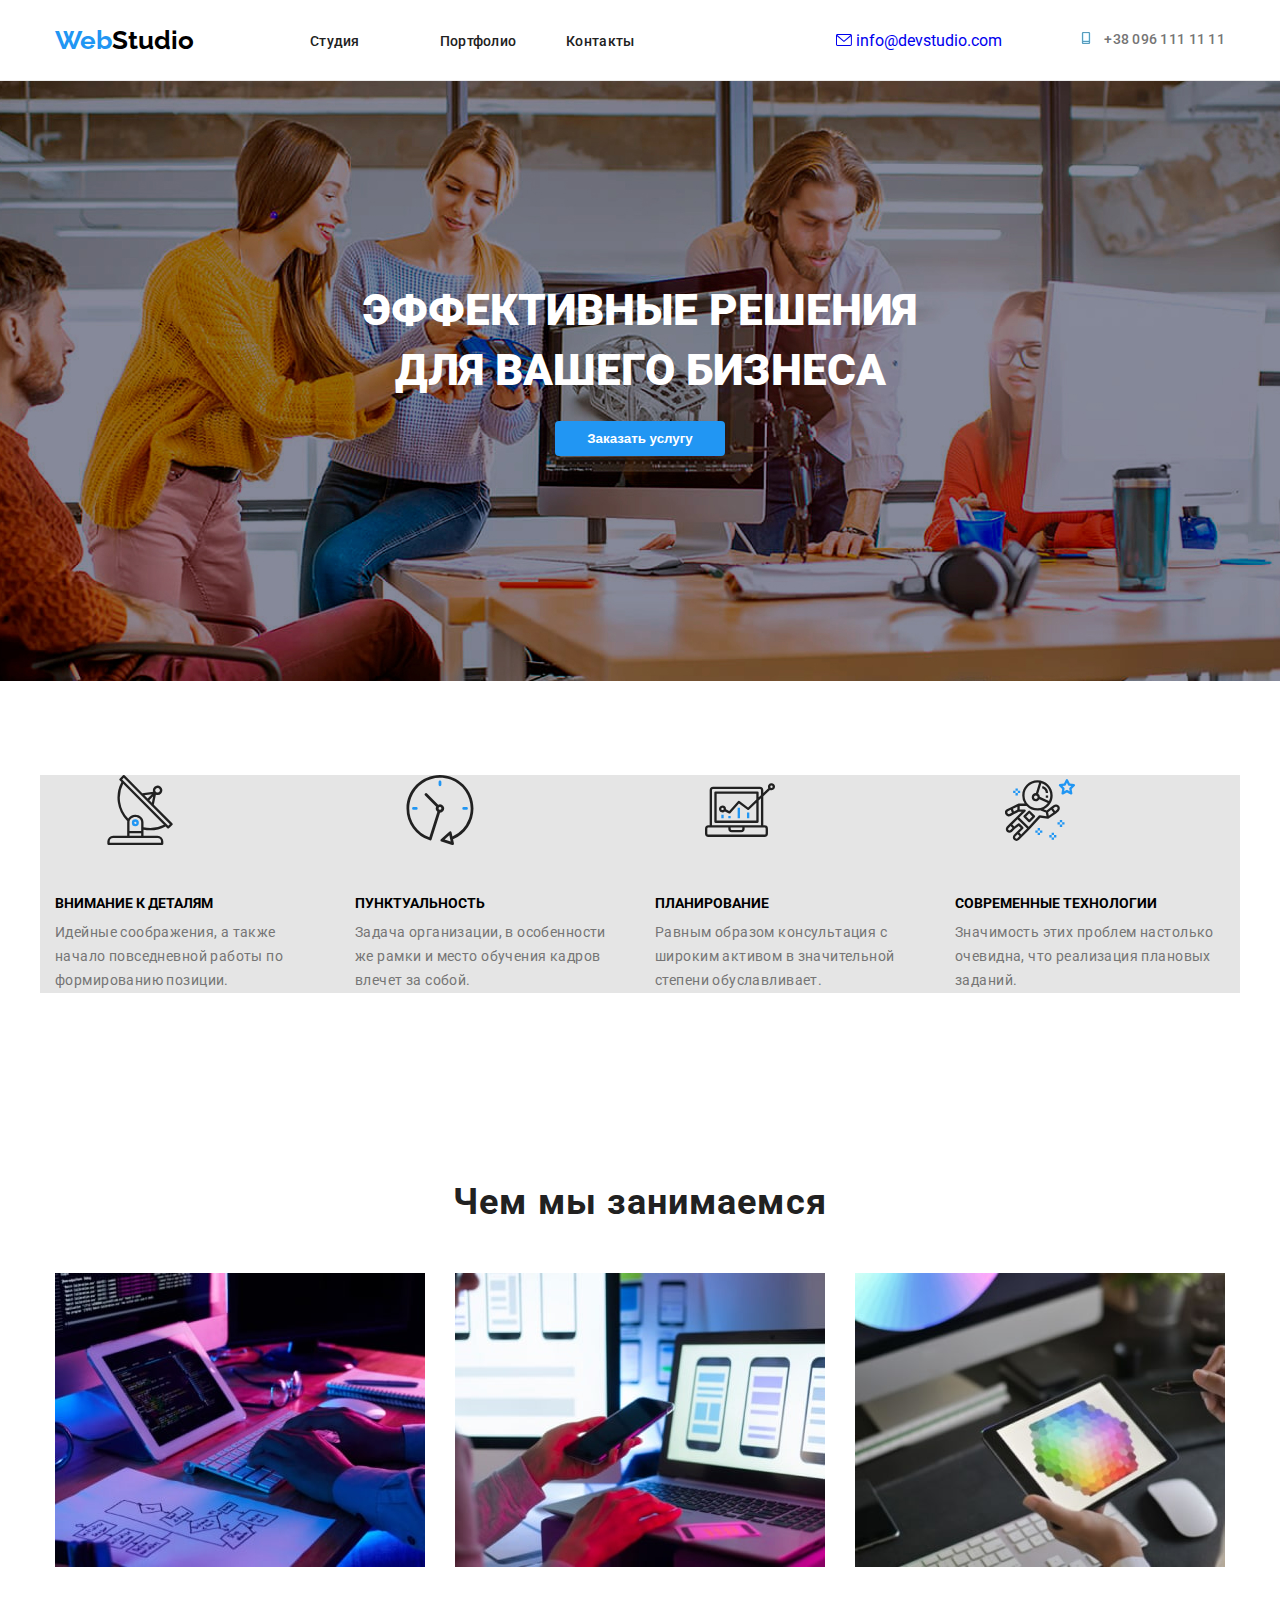
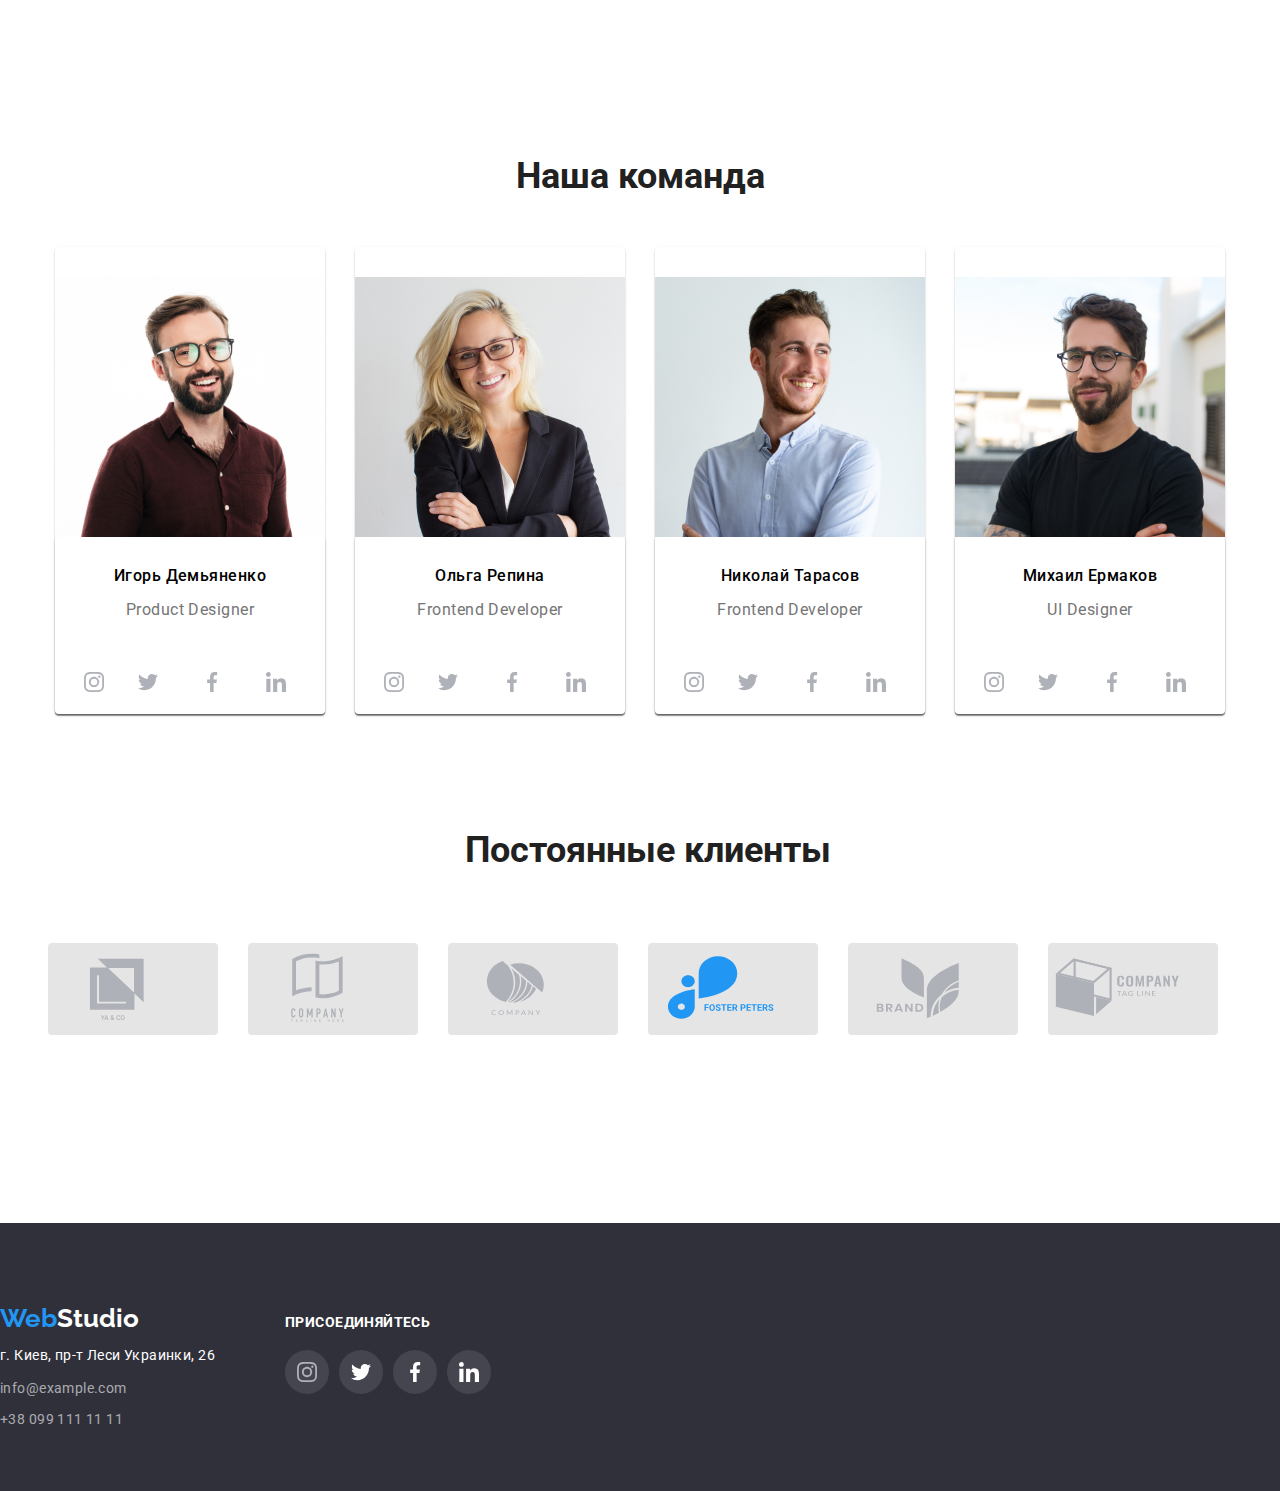
==== index.html @ 39ac748e "start" ====
<!DOCTYPE html>
<html lang="ru">
  <head>
    <meta charset="UTF-8" />
    <meta http-equiv="X-UA-Compatible" content="IE=edge" />
    <meta name="viewport" content="width=device-width, initial-scale=1.0" />
    <title>WebStudio</title>
    <link rel="preconnect" href="https://fonts.googleapis.com" />
    <link rel="preconnect" href="https://fonts.gstatic.com" crossorigin />
    <link
      href="https://fonts.googleapis.com/css2?family=Raleway:wght@700&family=Roboto:wght@400;500;700;900&display=swap"
      rel="stylesheet"
    />
    <link
      rel="stylesheet"
      href="https://cdnjs.cloudflare.com/ajax/libs/modern-normalize/1.1.0/modern-normalize.min.css"
      integrity="sha512-wpPYUAdjBVSE4KJnH1VR1HeZfpl1ub8YT/NKx4PuQ5NmX2tKuGu6U/JRp5y+Y8XG2tV+wKQpNHVUX03MfMFn9Q=="
      crossorigin="anonymous"
      referrerpolicy="no-referrer"
    />
    <link rel="stylesheet" href="./css/styles.css" />
  </head>
  <body>
    <!--шапка страницы-->
    <header class="header">
    <div class="container">
        <nav class="header-navigation">
          <a class="logo link" href="" lang="en">Web<span class="header-accent">Studio</span></a>
              <ul class="header-list list">
              <li class="header-item">
              <a class="header-link link pointer" href="./index.html"> <svg class="contact-vector" width="16" height="14px">
                <use href="./images4/icons.svg#icon-vector/"></use></svg>Студия</a>
            </li>
            <li class="header-item">
              <a class="header-link link" href="./portfolio.html">Портфолио</a>
            </li>
            <li class="header-item"><a class="header-link link" href="">Контакты</a></li>
          </ul>

          <!--авторизация-->
          <div class="header-ring">
            <ul class="contact item">
              <a href="mailto:info@devstudio.com" class="contact-link link">
            </ul>
                <svg class="contact-mail link" width="16" height="12px">
                <use href="./images4/icons.svg#icon-envelope"></use></svg> info@devstudio.com</a>
              
                  <svg class="contact-vector" width="16" height="14px"><use href="./images4/icons.svg#icon-vector/"></use></svg>
                <ul class="contact item">
              <a href="tel:380961111111" class="header-tel link"><svg class="contact-tel" width="16" height="12px">
                <use href="./images4/icons.svg#icon-smartphone"></use></svg>+38 096 111 11 11</a>
                </ul>
          </div>
        </nav>
      </header>
    </div>

    <main>
      <!--Герой-->

    <section class="section-hero overlay ">
      <div class="container-hero">
          <h1 class="hero-title">Эффективные решения<br />для вашего бизнеса</h1>
          <button class="hero-button btn" type="button">Заказать услугу</button>
      </div>
      </section> 

      <!--Преимущества работы-->
      <section class="section ">
        <div class="about-container ">
          <ul class="about-list">
            <li class="about-item">
              <div class="features-icon">
                <svg class="socials-icon" width="70" height="70"> <use href="./images4/icons.svg#icon-antenna"></use> </svg>
              </div>

              <h3 class="about-title">ВНИМАНИЕ К ДЕТАЛЯМ</h3>
              <p class="about-text">
                Идейные соображения, а также начало повседневной работы по формированию позиции.
              </p>
            </li>

            <li class="about-item">
                <div class="features-icon">
                <svg class="icon-clock" width="70" height="70"> <use href="./images4/icons.svg#icon-clock"></use>on-antenn</use> </svg>
                </div>
              <h3 class="about-title">ПУНКТУАЛЬНОСТЬ</h3>
              <p class="about-text">
                Задача организации, в особенности же рамки и место обучения кадров влечет за собой.
              </p>
            </li>

            <li class="about-item">
              <div class="features-icon">
                <svg class="socials-icon" width="70" height="70"> <use href="./images4/icons.svg#icon-diagram"></use> </svg>
              </div>
              <h3 class="about-title">ПЛАНИРОВАНИЕ</h3>
              <p class="about-text">
                Равным образом консультация с широким активом в значительной степени обуславливает.
              </p>
            </li>

            <li class="about-item">
                <div class="features-icon">
                <svg class="socials-icon" width="70" height="70"> <use href="./images4/icons.svg#icon-astronaut"></use> </svg>
              </div>
              <h3 class="about-title">СОВРЕМЕННЫЕ ТЕХНОЛОГИИ</h3>
              <p class="about-text">
                Значимость этих проблем настолько очевидна, что реализация плановых заданий.
              </p>
            </li>
          </ul>
        </div>
      </section>

      <!--  Примеры работ-->
      <section class="section gallery">
        <div class="container-gallery ">
          <h3 class="gallery-title">Чем мы занимаемся</h3>
          <ul class="gallery-list">
            <li class="gallery-item">
              <img src="./images3/img1-min.jpg" alt="копьюторные программы" width="370" />
            </li>
            <li class="gallery-item">
              <img src="./images3/img2-min.jpg" alt="мобильные программы" width="370" />
            </li>
            <li class="gallery-item">
              <img src="./images3/img3-min.jpg" alt="программы для планшета" width="370" />
            </li>
          </ul>
        </div>
      </section>
      <!--Команда работников-->
      <section class="section masters">
      <div class="container-masters">
          <h3 class="masters-title">Наша команда</h3>
          <ul class="masters-list list">
            <li class="masters-item">
              <img src="./images/img4.jpg" alt="Игорь Демьяненко" width="270" height="260" />
              <div class="masters-item content">
              <h3 class="masters-member">Игорь Демьяненко</h3>
              <p class="masters-text" lang="en">Product Designer</p>
              <ul class="masters-social-list list "> 
                <li class="masters-social-item">
                  <a href="" class="masters-social-link">
                    <svg class="masters-social-icon" width="20"height="20">
                  <use href="./images4/icons.svg#icon-instagram" ></use></svg>
                  </a>
                </li>
                  <li class="masters-social-item">
                  <a href="" class="masters-social-link">
                    <svg class="masters-social-icon" width="20"height="20">
                  <use href="./images4/icons.svg#icon-twitter"></use></svg>
                  </a>
                </li>
                  <li class="masters-social-item">
                  <a href="" class="masters-social-link">
                    <svg class="masters-social-icon" width="20"height="20">
                  <use href="./images4/icons.svg#icon-facebook"></use></svg>
                  </a>
                </li>
                  <li class="masters-social-item">
                  <a href="" class="masters-social-link">
                    <svg class="masters-social-icon" width="20"height="20">
                  <use href="./images4/icons.svg#icon-linkedin" ></use></svg>
                  </a>
                </li>
              </ul>
              </div>
            </li>
            <li class="masters-item">
              <img src="./images/img5.jpg" alt="Ольга Репина" width="270" height="260" />
              <div class="masters-item content">
              <h3 class="masters-member">Ольга Репина</h3>
              <p class="masters-text" lang="en">Frontend Developer</p>
              <ul class="masters-social-list list "> 
                <li class="masters-social-item">
                  <a href="" class="masters-social-link">
                    <svg class="masters-social-icon" width="20"height="20">
                  <use href="./images4/icons.svg#icon-instagram" ></use></svg>
                  </a>
                </li>
                  <li class="masters-social-item">
                  <a href="" class="masters-social-link">
                    <svg class="masters-social-icon" width="20"height="20">
                  <use href="./images4/icons.svg#icon-twitter"></use></svg>
                  </a>
                </li>
                  <li class="masters-social-item">
                  <a href="" class="masters-social-link">
                    <svg class="masters-social-icon" width="20"height="20">
                  <use href="./images4/icons.svg#icon-facebook"></use></svg>
                  </a>
                </li>
                  <li class="masters-social-item">
                  <a href="" class="masters-social-link">
                    <svg class="masters-social-icon" width="20"height="20">
                  <use href="./images4/icons.svg#icon-linkedin" ></use></svg>
                  </a>
                </li>
              </ul>
              </div>
            </li>
            <li class="masters-item">
              <img src="./images/img6.jpg" alt="Николай Тарасов" width="270" height="260" />
              <div class="masters-item content">
              <h3 class="masters-member">Николай Тарасов</h3>
              <p class="masters-text" lang="en">Frontend Developer</p>
              <ul class="masters-social-list list "> 
                <li class="masters-social-item">
                  <a href="" class="masters-social-link">
                    <svg class="masters-social-icon" width="20"height="20">
                  <use href="./images4/icons.svg#icon-instagram"></use></svg>
                  </a>
                </li>
                  <li class="masters-social-item">
                  <a href="" class="masters-social-link">
                    <svg class="masters-social-icon" width="20"height="20">
                  <use href="./images4/icons.svg#icon-twitter"></use></svg>
                  </a>
                </li>
                  <li class="masters-social-item">
                  <a href="" class="masters-social-link">
                    <svg class="masters-social-icon" width="20"height="20">
                  <use href="./images4/icons.svg#icon-facebook"></use></svg>
                  </a>
                </li>
                  <li class="masters-social-item">
                  <a href="" class="masters-social-link">
                    <svg class="masters-social-icon" width="20"height="20">
                  <use href="./images4/icons.svg#icon-linkedin" ></use></svg>
                  </a>
                </li>
              </ul>
              </div>
            </li>
            <li class="masters-item">
              <img src="./images/img7.jpg" alt="Михаил Ермаков" width="270" height="260" />
            <div class="masters-item content">
              <h3 class="masters-member">Михаил Ермаков</h3>
              <p class="masters-text" lang="en">UI Designer</p>
              <ul class="masters-social-list list "> 
                <li class="masters-social-item">
                  <a href="" class="masters-social-link">
                    <svg class="masters-social-icon" width="20"height="20">
                  <use href="./images4/icons.svg#icon-instagram" ></use></svg>
                  </a>
                </li>
                  <li class="masters-social-item">
                  <a href="" class="masters-social-link">
                    <svg class="masters-social-icon" width="20"height="20">
                  <use href="./images4/icons.svg#icon-twitter"></use></svg>
                  </a>
                </li>
                  <li class="masters-social-item">
                  <a href="" class="masters-social-link">
                    <svg class="masters-social-icon" width="20"height="20">
                  <use href="./images4/icons.svg#icon-facebook"></use></svg>
                  </a>
                </li>
                  <li class="masters-social-item">
                  <a href="" class="masters-social-link">
                    <svg class="masters-social-icon" width="20"height="20">
                  <use href="./images4/icons.svg#icon-linkedin" ></use></svg>
                  </a>
                </li>
              </ul>
              </div>
            </li>
          </ul>
          <section class="section customers">
          <div class="container-customers">
            <h3 class="customers-title">Постоянные клиенты</h3>
              <ul class="customers-list list">
                <li class="customers-item">
                  <a href="" class="customers-link">
                    <svg class="customers-icon" width="170"height="92">
                  <use href="./images4/icons.svg#icon-logo"></use></svg></a>
                  </li>
                  <li class="customers-item">
                  <a href="" class="customers-link">
                    <svg class="customers-icon" width="170"height="92">
                  <use href="./images4/icons.svg#icon-logo2"></use></svg></a>
                  </li>
                    <li class="customers-item">
                  <a href="" class="customers-link">
                    <svg class="customers-icon" width="170"height="92">
                  <use href="./images4/icons.svg#icon-logocompani2"></use></svg></a>
                  </li>
                  <li class="customers-item">
                  <a href="" class="customers-link">
                    <svg class="customers-icon-logo3" width="170"height="92">
                  <use href="./images4/icons.svg#icon-logo3"></use></svg></a>
                  </li>
                  <li class="customers-item">
                  <a href="" class="customers-link">
                    <svg class="customers-icon" width="170"height="92">
                  <use href="./images4/icons.svg#icon-logo41"></use></svg> </a>
                  </li>
                    <li class="customers-item">
                  <a href="" class="customers-link">
                    <svg class="customers-icon" width="170"height="92">
                  <use href="./images4/icons.svg#icon-logo5"></use></svg></a>
                  </li>
              </ul>
              </div>
          </section>
        </div>
      </section>
    </main>

    <!--подвал-->
    <footer class="footer">
      <div class="container-footer">
        <div class="container-footer-contact">
        <a class="logo link" href="" lang="en">Web<span class="footer-accent">Studio</span></a>
        <address class="footer-contacts">
          <ul class="footer-list list">
            <li class="footer-item">
              <a href="" class="footer-address link">г. Киев, пр-т Леси Украинки, 26</a>
            </li>
            <li class="footer-item">
              <a href="mailto:info@example.com" class="footer-mail link">info@example.com</a>
            </li>
            <li class="footer-item">
              <a href="tel:+3809911111111" class="footer-tel link">+38 099 111 11 11</a>
            </li>
          </ul>
          </address> 
        </div>
        <div class="footer-social">
          <h3 class="second-footer-title">присоединяйтесь</h3> 
          <ul class="second-footer-list list"> 
                <li class="second-footer-item">
                  <a href="" class="footer-social-link">
                    <svg class="second-footer-icon" width="20"height="16"><use href="./images4/icons.svg#icon-instagram" ></use></svg>
                  </a>
                </li>
                  <li class="second-footer-item">
                  <a href="" class="footer-social-link">
                    <svg class="second-footer-icon" width="20"height="16"><use href="./images4/icons.svg#icon-twitter"></use></svg>
                  </a>
                </li>
                  <li class="second-footer-item">
                  <a href="" class="footer-social-link">
                    <svg class="second-footer-icon" width="20"height="16"><use href="./images4/icons.svg#icon-facebook"></use></svg>
                  </a>
                </li>
                  <li class="second-footer-item">
                  <a href="" class="footer-social-link">
                    <svg class="second-footer-icon" width="20"height="16"><use href="./images4/icons.svg#icon-linkedin" ></use></svg>
                  </a>
                </li>
              </ul>
          </div>
    </div>
    </footer>
    </div>
  </body>
</html>
---- css/styles.css ----
/*Стиль для index.html*/
body {
  font-family: 'roboto', sans-serif;
  font-weight: 400;
  color: #000000;
  margin: 0px;
}
/*body {
  font-family: -apple-system, BlinkMacSystemFont, "Segoe UI", Roboto, Oxygen,
    Ubuntu, Cantarell, "Open Sans", "Helvetica Neue", sans-serif;
  line-height: 1.5;
  color: #2a2a2a;
}*/

:root {
  --main-title-color: #ffffff;
  --secondary-title-color: #212121;
  --main-text-color: #757575;
  --secondary-text-color: #000000;
  --accent-color: #2196f3;
  --card-set-gar: 30px;
}

p,
h1,
h2,
h3,
h4,
h5,
h6 {
  margin-top: 0px;
  margin-bottom: 0px;
}
ul {
  margin-top: 0px;
  margin-bottom: 0px;
  padding-left: 0px;
}
img {
  display: block;
  max-width: 100%;
  height: auto;
}
address {
  font-style: normal;
}

/*убрали точки*/
.list {
  list-style: none;
}

/* убрать подчеркивание*/
.link {
  text-decoration: none;
}
/*скрыли заголовки*/
.visually-hidden {
  position: absolute;
  white-space: nowrap;
  width: 1px;
  height: 1px;
  overflow: hidden;
  border: 0;
  padding: 0;
  clip: rect(0 0 0 0);
  clip-path: inset(50%);
  margin: -1px;
}
.container {
  width: 1200px;
  margin-left: auto;
  margin-right: auto;
  padding-left: 15px;
  padding-right: 15px;
}
html {
  box-sizing: border-box;
}
*,
*::after,
*::before {
  box-sizing: inherit;
}

/*-----HEADER------*/

.container  {
  width: 1200px ;
  align-items: center;
}
.header {
  display: block;
  padding-top: 25px;
  padding-bottom: 24px;
}

.header-navigation {
  display: flex;
  align-items: center;
}
.logo {
  font-family: 'Raleway', sans-serif;
  font-weight: 700;
  font-size: 26px;
  line-height: 1.19;
  margin-right: 70px;
  color: var(--accent-color);
}
.header-list {
  display: flex;
}
.header-item:not(:last-child) {
padding-left: 30px;
}

.header-link:hover,
.header-link:focus {
  color: var(--accent-color);
}
.header-ring {
  margin-left: auto;
  margin-right:avto;
  display: flex;
  align-items: center;
}
.header-mail,
.header-tel {
  display: block;
  font-weight: 500;
  font-size: 14px;
  line-height: 1.14;
  letter-spacing: 0.02em;
  color: var(--main-text-color);
  margin-left: 50px;
}
.header-mail:hover,
.header-mail:focus {
  fill: #03a9f4;
  color: var(--secondary-text-color);
}

.contact-link {
  margin-right: 10px;
  margin-left: 10px;
 /* stroke:#2196F3;*/
  fill: currentColor;
}
.contact-link:hover,
.contact-link:focus {
  fill: #03a9f4;
  color: var(--secondary-text-color);
  
}
.contact-tel {
  margin-right:10px;
  stroke: #03a9f4;
  fill: currentColor;
}
.contact-mail-link {
  margin-left:2px ;
}
/*   HEADER PORTFOlIO    */
.header-logo {
  margin-right: auto;
  margin-right: auto;
}
.container-header {
/*  width: 1200px;*/
  display: flex;
  align-items: center;
}
.header {
  border-bottom-width: 1px;
  border-bottom-style: solid;
  border-bottom-color: rgba(236, 236, 236, 1);
  /* border-color: #2196f3;*/
  /* height: 80px;*/
}
.header-navigation {
  display: flex;
  align-items: center;
}
.header-logo {
  margin-right: 70px;
}
.features-icon {
  width: 170px;
  height: 120px;
  position: static;
  fill: solid #F5F4FA;
}
.header-item {
  margin-right: 50px;
  color: rgba(33, 150, 243, 1);
}
.header-list {
  display: flex;
}
.header-accent {
  color: var(--secondary-text-color);
}
.header-link {
  font-weight: 500;
  font-size: 14px;
  line-height: 1.14;
  letter-spacing: 0.02em;
  color: #212121;
}
.header-link:hover,
.header-link:focus {
  color: var(--accent-color);
}

/*----Контейнер Герой----*/
.section-hero {
  background-color: #2f303a;
  padding-top: 200px;
  padding-bottom: 200px;
}
.overlay {
  max-width: 1600px;
  height: 600px;
  margin-left: auto;
  margin-right: auto;
  background-image: linear-gradient (to right, rgba(47, 48, 58, 0.4) 
  rgba(47, 48, 58, 0.4));
  background-image: url(../images/Img\ шапка.jpg);
  background-repeat: no-repeat;
  background-position: 50% 50%;
  background-size: auto;

}
.hero-title {
  display: block;
  font-weight: 900;
  font-size: 44px;
  line-height: 1.36;
  text-align: center;
  text-transform: uppercase;
  color: var(--main-title-color);
  margin: bottom;
}

.hero-buton {
  background-color: var(--accent-color);
  font-weight: 700;
  font-size: 16px;
  line-height: 1.87;
  vertical-align: center;
  letter-spacing: 0.06em;
  color: var(--main-title-color);
}
.hero-button.btn {
  font-weight: 700;
  display: flex;
  padding-top: 10px;
  padding-bottom: 10px;
  padding-left: 32px;
  padding-right: 32px;
  text-align: center;
  align-items: center;
  border-radius: 4px;
  margin-right: auto;
  margin-left: auto;
  margin-top: 20px;
  border: none;
  color: var(--main-title-color);
  background-color: var(--accent-color);
}

.hero-button.btn:hover,
.hero-button.btn:focus {
  color: var(--secondary-text-color);
}

/*--Контейнер преемущества работы -*/

.section {
  padding-top: 94px;
  padding-bottom: 94px;
}

.about {
  padding-bottom: 0px;
}
.about-container {
  background-color: #E5E5E5;
  width: 1200px;
  margin-left: auto;
  margin-right: auto;
  padding-left: 15px;
  padding-right: 15px 
}

.about-list {
  margin: 0px;
  padding: 0px;
  list-style: none;
  display: flex;
  flex-basis: calc(100% / 4 - 30px); 
}
.about-item:not(:last-child) {
  margin-right: 30px;
}

.features-icon{
  display: flex;
  list-style: none;
  justify-content: center; 
}

.features-icon:hover,
  .features-icon:focus {
  color: #212121; 
  fill: #2196f3;
}
.features-icon:hover.socials-icon,
  .features-icon:focus.socials-icon{
  fill: var(--accent-color) ;
} 
.socials-icon:hover,
.socials-icon:focus {
color: #AFB1B8;
}

.about-title {
  font-weight: 700;
  margin-bottom: 10px;
  font-size: 14px;
}

.about-text {
  width: 270px;
  font-size: 14px;
  line-height: 1.71;
  letter-spacing: 0.03em;
  font-weight: 400;
  color: var(--main-text-color);
}

/* ---  Примеры работ---*/

.section-gallery {
  padding-bottom: 94px;
}
.container-gallery {
  width: 1200px;
  margin-left: auto;
  margin-right: auto;
  padding-left: 15px;
  padding-right: 15px;
}
.gallery-title {
  margin-bottom: 50px;
}
.gallery-title {
  font-size: 36px;
  line-height: 1.17;
  letter-spacing: 0.03em;
  text-align: center;
  color: var(--secondary-title-color);
}

.gallery-list {
  display: flex;
  /*flex-wrap: wrap;*/
  list-style: none;
  justify-content: center;
}
.gallery-item:not(:last-child) {
  margin-right: 30px;
  align-items: center;
}

/*---Команда работников---*/
.section-masters  {
  padding-top: none;
  padding-bottom: 94px;
  fill:#F5F4FA ;
}
.container-masters  {
  width: 1200px;
  margin-left: auto;
  margin-right: auto;
  padding-left: 15px;
  padding-right: 15px;
}
.masters-title {
  font-size: 36px;
  line-height: 1.17;
  text-align: center;
  color: var(--secondary-title-color);
}
.masters-title {
  margin-bottom: 50px;
}
.masters-list {
  display: flex;
  justify-content: center;
}
.masters-item:not(:last-child) {
  margin-right: 30px;
  flex-basis: calc(100% / 4 -30px);
}
.masters-item {
  padding-top: 30px;
  background-color: rgba(255, 255, 255, 1);
  box-shadow: 0px 1px 3px rgba(0, 0, 0, 0.12), 0px 1px 1px rgba(0, 0, 0, 0.14),0px 2px 1px rgba(0, 0, 0, 0.2);
  border-radius:  4px 4px ;
  
  }
    .masters-social-list{
    display: flex;
    justify-content: center;
    align-items: center;
  }
  .masters-social-item{
    width: 44px;
    height: 44px;
  }
  .masters-social-item +.masters-social-item{
    margin: 10px;
}
  .masters-social-link{
  width: 100%;
  height: 100%;
  border-radius:50% ;
  display: flex;
  align-items: center;
  justify-content: center;
  flex-wrap: wrap;
  color: #AFB1B8;
}
  .masters-social-icon {
    fill: #AFB1B8;
  }

  .masters-social-link:hover,
  .masters-social-link:focus {
  background-color:var(--accent-color);
}
  
  .masters-social-link:hover.masters-social-icon,
  .masters-social-link:focus.masters-social-icon{
  fill: var(--accent-color);
  }
  
  .masters-member {
  text-align: center;
}
  .masters-member {
  font-weight: 500;
  font-size: 16px;
  line-height: 1.18;
  letter-spacing: 0.03em;
  color: var(--secondary-text-color);
}
.masters-text {
  font-size: 16px;
  line-height: 1.18;
  letter-spacing: 0.03em;
  color: var(--main-text-color);
}
.masters-text {
font-weight: 400;
margin-top: 15px;
text-align: center;
padding-bottom: 30px;
}
.section-customers{
  padding-top: none;
  padding-bottom: 94px
}
.container-customers {
  width: 1200px;
  margin-left: auto;
  margin-right: auto;
  padding-left: -15px;
  padding-right: 15px;
}
.customers-title {
  font-weight: 700;
  font-size: 36px;
  line-height: 2.38;
  text-align: center;
  margin-bottom: 50px;
  color: var(--secondary-title-color);
}

.customers-item{
  width: 170px;
  height: 92px; ;
  border-radius: 4px;
  background-color:#E5E5E5 ;
  margin-right: 30px;
}
.customers-item{
  font-size: 5px;
  line-height: 0.06px;
  fill:#AFB1B8; ;
  border:rgba(175, 177, 184, 1);
}
/*
  fill: var(--accent-color); 
}*/

.customers-icon{
  width: 170px;
  height: 92px;
  display: flex;
  list-style: none;
  justify-content: center;  
  border-radius: 4px;
  fill: currentColor;
 /* background-color:#E5E5E5 ;*/
  margin-right: 30px; 
  fill:#AFB1B8 ;
}
 .customers-link{
  display: flex;
    justify-content: center;
    align-items: center;
    /* padding: 16px 32px; */
    width: 100%;
    height: 100%;
    color: var(--clients-link);
}

.icon {
    display: inline-block;
    width: 1em;
    height: 1em;
    fill: currentColor;
}
  .customers-list{
    display: flex;
    justify-content: center; 
    align-items: center;
  }

  .customers-link:hover .customers-icon,
  .customers-link:focus .customers-icon {
  fill: var(--accent-color);
}

.customers-link:hover,
.customers-link:focus {
  border: var(--accent-color) 1px solid;
}
.customers-icon-logo3{
  border:#2196F3 ;
  fill:#2196F3 ;
}
.icon-logo21{
  transition: fill 250ms linear, border-color 250ms;
    transition-timing-function: cubic-bezier(0.4, 0, 0.2, 1);
}

/* Портфолио  презентация*/

.section-portfolio {
  padding-top: 94px;
  padding-bottom: 94px;
}
.section-portfolio{
  width: 1200px;
  margin-left: auto;
  margin-right: auto;
  padding-left: -15px;
  padding-right: 15px
}
.container-portfolio{
    align-items: baseline;
    margin-left: 70px;
}
.hidden {
  position: absolute;
  width: 1px;
  height: 1px;
  margin: -1px;
  border: 0;
  padding: 0;
  white-space: nowrap;
  clip-path: inset(100%);
  clip: rect(0 0 0 0);
  overflow: hidden;
}
.portfolio-list {
  display: flex;
  justify-content: center;
  list-style: none;
  margin-bottom: 50px;
}

.portfolio-item {
  margin-right: 8px;
}

.portfolio-button {
  display: block;
  color: #212121;
  background-color: #2196f3;
  font-style: normal;
  cursor: pointer;
  border: transparent;
  border-radius: 4px;
  font-weight: 500;
  font-size: 16px;
  text-align: center;
  letter-spacing: 0.03em;
  line-height: 1.62;
  padding: 6px 22px;
}

.portfolio-button:hover,
.portfolio-button:focus {
  color: rgba(245, 244, 250, 1);
  background-color: var(--accent-color);
}
.portfolio-buttons {
  color: #212121;
  background-color: #f5f4fa;
  font-style: normal;
  cursor: pointer;
  border: transparent;
  border-radius: 4px;
  font-weight: 500;
  font-size: 16px;
  text-align: center;
  letter-spacing: 0.03em;
  line-height: 1.62;
  padding: 6px 22px;
}

.portfolio-buttons:hover,
.portfolio-buttons:focus {
  color: #2196f3;
  color: rgba(245, 244, 250, 1);
  color: var(--main-title-color);
  background-color: var(--accent-color);
}
.portfolio-list .item:not(:last-child) {
  margin-right: 8px;
}

/* Портфолио  карточки*/
.container-card{
  fill:rgba(255, 255, 255, 1) ;
  border:1 px rgba(238, 238, 238, 1) ;
  box-shadow:rgba(238, 238, 238, 1)rgba(0, 0, 0, 0.16)rgba(0, 0, 0, 0.12)

}
.card-list {
  display: flex;
  flex-wrap: wrap;
  padding-bottom: 30px;
  margin-top: 50px;
  margin-top: -30px;
  margin-left: -30px;
}
.card-item {
  margin-left: 30px;
  margin-top: 30px;
}

.card-item {
  flex-basis: calc(100% / 3 - 30px);
  display: block;
}

.card-title:not(:last-child) {
  font-size: 18px;
  line-height: 2;
  margin-bottom: 4px;
  padding-bottom: 4px;
  color: var(--secondary-title-color);
}

.card-item {
  padding-top: 20px;
  padding-bottom: 20px;
  padding-left: 24px;
  padding-right: 24px;
  background: #ffffff;
}
.card-item :hover,
.card-item :focus {
  background: #ffffff;;
  box-shadow: 0px 1px 1px rgba(0, 0, 0, 0.12), 0px 4px 4px rgba(0, 0, 0, 0.06),
    1px 4px 6px rgba(0, 0, 0, 0.16);
}

.cards-name-card {
  padding-top: 20px;
  padding-bottom: 20px;
  padding-left: 24px;
  padding-right: 24px;
  background: #ffffff;
  border: 1px solid #eeeeee;
  box-sizing: border-box;
 /* box-shadow: 0px 1px 1px rgba(0, 0, 0, 0.12), 0px 4px 4px rgba(0, 0, 0, 0.06),
    1px 4px 6px rgba(0, 0, 0, 0.16);*/
  border-radius: 4px;
}
.card-text {
  font-size: 16px;
  line-height: 1.87;
  letter-spacing: 0.03em;
  color: #757575;
}

/*---ПОДВАЛ---*/

.footer {
  background-color: #2f303a;
  padding-top: 60px;
  padding-bottom: 60px;
}
  .container-footer {
    display: flex;
    align-items: baseline;
}

.logo-link {
  display: flex;
  align-items: baseline;
  margin-top: 10px;
  padding-top: 60px;

}

.footer-list:hover,
.footer-list:focus {
  color: var(--accent-color);
  color: #000;
}
.container-footer-contact {
margin-top: 20px;
}
.footer-contacts:hover,
.footer-address:hover,
:focus {
  color: #2196f3;
  color: rgba(245, 244, 250, 1);
  color: var(--main-title-color);
}

.footer-list-list {
  display: flex;
  color: var(--accent-color);
  margin-bottom: 30px;
  
}

.footer-item {
  display: flex;
  margin-top: 10px;
}

.footer-accent {
  color: var(--main-title-color);
}
.footer-address {
  font-style: normal;
  font-size: 14px;
  line-height: 1.71;
  letter-spacing: 0.03em;
  color: var(--main-title-color);
}
.footer-address:hover,
.footer-address:focus {
  color: #2196f3;
  margin-top:36px ;
  /* color: rgba(245, 244, 250, 1);*/
  color: var(--accent-color);
}

.footer-mail:hover,
.footer-mail:focus {
  color: #2196f3;
  color: rgba(245, 244, 250, 1);
  color: var(--accent-color);
}
.footer-mail,
.footer-tel {
  font-style: normal;
  font-size: 14px;
  line-height: 1.51;
  letter-spacing: 0.03em;
  color: rgba(255, 255, 255, 0.6);
}

.footer-mail-link.footer-tel-link {
  display: flex;
  padding: 10px;
  padding-bottom: 15px;
  margin-bottom: 15px;
  line-height: 10px;
}

.footer-tel-link {
  margin-bottom: 60px;
  margin-top: 15px;
}
.footer-social{
  flex-direction:column;
margin-left: 70px;
}

.second-footer-title {
  font-weight: 700;
    font-size: 14px;
    line-height: 16px;
    letter-spacing: 0.03em;
    text-transform: uppercase;
    color: var(--main-title-color);
    margin-bottom: 20px;
}

.second-footer-list {
  display: flex;
  justify-content: center;
}
.second-footer-item:first-child {
    margin-left: 0;
}
.second-footer-item {
  width: 44px;
  height: 44px;
  margin-left: 10px;
}

.footer-social-link {
  display: flex;
  align-items: center;
  justify-content: center;
  width: 100%;
  height: 100%;
  border-radius:50% ;
  background: rgba(255, 255, 255, 0.1);
  fill:var(--main-title-color);
}
  .second-footer-icon {
    display: block;
    width: 20px;
    height: 20px;
    fill: var(--main-title-color);
}
  .second-footer-icon-color{
  fill: currentColor;
    /*fill:#FFFFFF ;*/
   /* background-color: #2196f3;*/
  }
  .footer-social-link-color{
  width: 100%;
  height: 100%;
  border-radius:50% ;
  display: flex;
  align-items: center;
  justify-content: center;
  flex-wrap: wrap;
  background: rgba(255, 255, 255, 0.1);
  }
  .footer-social-link:hover,
  .footer-social-link:focus {
  background-color:var(--accent-color);
}
  .second-footer-icon:hover,
  .second-footer-icon:focus{
  fill: var(--accent-color);
  }
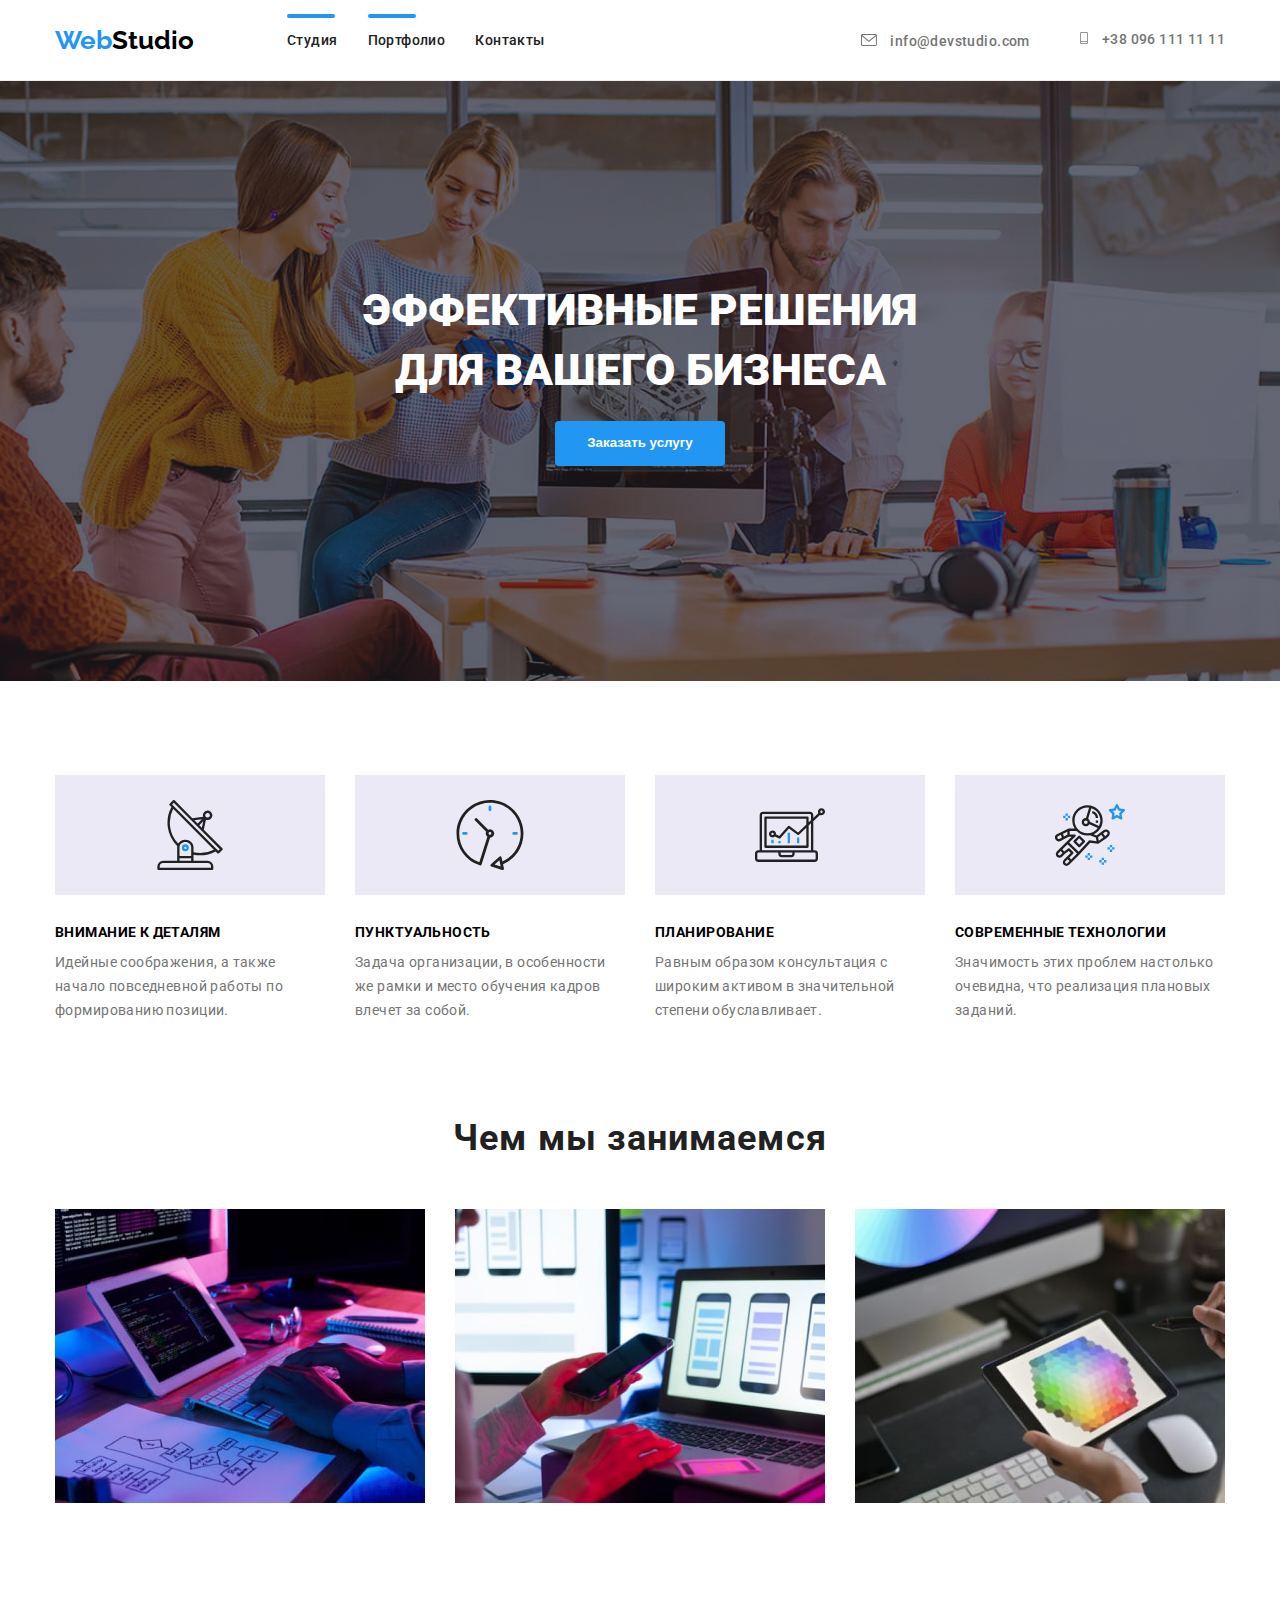
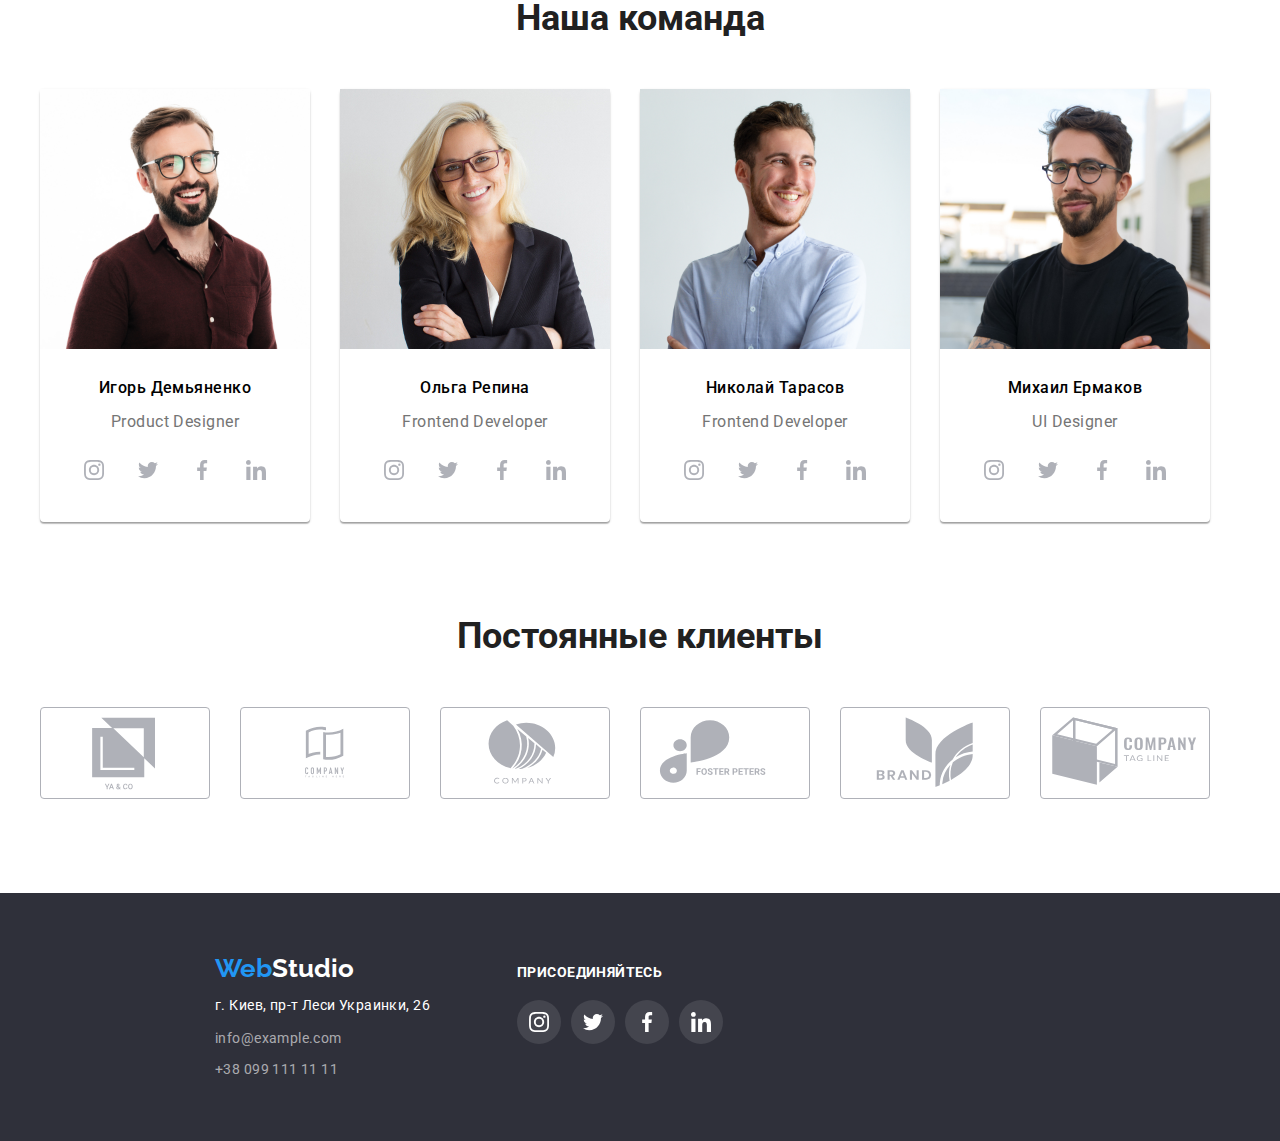
==== commit f85397f3: "плавные переходы" ====
--- a/index.html
+++ b/index.html
@@ -26,13 +26,12 @@
     <div class="container">
         <nav class="header-navigation">
           <a class="logo link" href="" lang="en">Web<span class="header-accent">Studio</span></a>
-              <ul class="header-list list">
+              <ul class="header-list">
               <li class="header-item">
-              <a class="header-link link pointer" href="./index.html"> <svg class="contact-vector" width="16" height="14px">
-                <use href="./images4/icons.svg#icon-vector/"></use></svg>Студия</a>
+              <a class="header-link link current" href="./index.html">Студия</a>
             </li>
             <li class="header-item">
-              <a class="header-link link" href="./portfolio.html">Портфолио</a>
+              <a class="header-link current pointer link " href="./portfolio.html">Портфолио</a>
             </li>
             <li class="header-item"><a class="header-link link" href="">Контакты</a></li>
           </ul>
@@ -40,16 +39,14 @@
           <!--авторизация-->
           <div class="header-ring">
             <ul class="contact item">
-              <a href="mailto:info@devstudio.com" class="contact-link link">
-            </ul>
-                <svg class="contact-mail link" width="16" height="12px">
+              <a href="mailto:info@devstudio.com" class="contact-link-link link"><svg class="contact-mail-link link" width="16" height="12px">
                 <use href="./images4/icons.svg#icon-envelope"></use></svg> info@devstudio.com</a>
-              
+          </ul>
                   <svg class="contact-vector" width="16" height="14px"><use href="./images4/icons.svg#icon-vector/"></use></svg>
                 <ul class="contact item">
               <a href="tel:380961111111" class="header-tel link"><svg class="contact-tel" width="16" height="12px">
                 <use href="./images4/icons.svg#icon-smartphone"></use></svg>+38 096 111 11 11</a>
-                </ul>
+            </ul>
           </div>
         </nav>
       </header>
@@ -66,7 +63,7 @@
       </section> 
 
       <!--Преимущества работы-->
-      <section class="section ">
+      <section class="section-about">
         <div class="about-container ">
           <ul class="about-list">
             <li class="about-item">
@@ -100,7 +97,7 @@
               </p>
             </li>
 
-            <li class="about-item">
+            <li class="about-item_item">
                 <div class="features-icon">
                 <svg class="socials-icon" width="70" height="70"> <use href="./images4/icons.svg#icon-astronaut"></use> </svg>
               </div>
@@ -114,7 +111,7 @@
       </section>
 
       <!--  Примеры работ-->
-      <section class="section gallery">
+      <section class="section-gallery">
         <div class="container-gallery ">
           <h3 class="gallery-title">Чем мы занимаемся</h3>
           <ul class="gallery-list">
@@ -131,13 +128,13 @@
         </div>
       </section>
       <!--Команда работников-->
-      <section class="section masters">
+      <section class="section-masters">
       <div class="container-masters">
           <h3 class="masters-title">Наша команда</h3>
           <ul class="masters-list list">
             <li class="masters-item">
               <img src="./images/img4.jpg" alt="Игорь Демьяненко" width="270" height="260" />
-              <div class="masters-item content">
+              <div class=masters-name-professions>
               <h3 class="masters-member">Игорь Демьяненко</h3>
               <p class="masters-text" lang="en">Product Designer</p>
               <ul class="masters-social-list list "> 
@@ -170,7 +167,7 @@
             </li>
             <li class="masters-item">
               <img src="./images/img5.jpg" alt="Ольга Репина" width="270" height="260" />
-              <div class="masters-item content">
+              <div class=masters-name-professions>
               <h3 class="masters-member">Ольга Репина</h3>
               <p class="masters-text" lang="en">Frontend Developer</p>
               <ul class="masters-social-list list "> 
@@ -203,8 +200,8 @@
             </li>
             <li class="masters-item">
               <img src="./images/img6.jpg" alt="Николай Тарасов" width="270" height="260" />
-              <div class="masters-item content">
-              <h3 class="masters-member">Николай Тарасов</h3>
+              <div class="masters-name-professions">
+              <h3 class="masters-member">Николай Тарасов
               <p class="masters-text" lang="en">Frontend Developer</p>
               <ul class="masters-social-list list "> 
                 <li class="masters-social-item">
@@ -232,11 +229,12 @@
                   </a>
                 </li>
               </ul>
+              </h3>
               </div>
             </li>
             <li class="masters-item">
               <img src="./images/img7.jpg" alt="Михаил Ермаков" width="270" height="260" />
-            <div class="masters-item content">
+            <div class=masters-name-professions>
               <h3 class="masters-member">Михаил Ермаков</h3>
               <p class="masters-text" lang="en">UI Designer</p>
               <ul class="masters-social-list list "> 
@@ -268,9 +266,10 @@
               </div>
             </li>
           </ul>
-          <section class="section customers">
-          <div class="container-customers">
-            <h3 class="customers-title">Постоянные клиенты</h3>
+          </section>
+          <section class="section-customers">
+          <div class=masters-name-professions>
+            <h2 class="customers-title">Постоянные клиенты</h2>
               <ul class="customers-list list">
                 <li class="customers-item">
                   <a href="" class="customers-link">
@@ -279,7 +278,7 @@
                   </li>
                   <li class="customers-item">
                   <a href="" class="customers-link">
-                    <svg class="customers-icon" width="170"height="92">
+                    <svg class="customers-icon-logo2" width="170"height="92">
                   <use href="./images4/icons.svg#icon-logo2"></use></svg></a>
                   </li>
                     <li class="customers-item">
@@ -304,15 +303,14 @@
                   </li>
               </ul>
               </div>
-          </section>
         </div>
       </section>
     </main>
 
     <!--подвал-->
-    <footer class="footer">
+    <section class="page-footer">
       <div class="container-footer">
-        <div class="container-footer-contact">
+        <div class="footer-contact">
         <a class="logo link" href="" lang="en">Web<span class="footer-accent">Studio</span></a>
         <address class="footer-contacts">
           <ul class="footer-list list">
@@ -338,7 +336,7 @@
                 </li>
                   <li class="second-footer-item">
                   <a href="" class="footer-social-link">
-                    <svg class="second-footer-icon" width="20"height="16"><use href="./images4/icons.svg#icon-twitter"></use></svg>
+                  <svg class="second-footer-icon" width="20"height="16"><use href="./images4/icons.svg#icon-twitter"></use></svg>
                   </a>
                 </li>
                   <li class="second-footer-item">
@@ -354,7 +352,7 @@
               </ul>
           </div>
     </div>
-    </footer>
+    </section>
     </div>
   </body>
 </html>
--- a/css/styles.css
+++ b/css/styles.css
@@ -19,8 +19,10 @@
   --secondary-text-color: #000000;
   --accent-color: #2196f3;
   --card-set-gar: 30px;
-}
-
+  --features-icon-background: #f5f4fa;
+  --color-icon: #afb1b8;
+  --header-brd-line-color: #ececec;
+}
 p,
 h1,
 h2,
@@ -84,15 +86,19 @@
 }
 
 /*-----HEADER------*/
-
-.container  {
-  width: 1200px ;
+.header-container {
+  display: flex;
+  align-items: baseline;
+}
+.container {
+  width: 1200px;
   align-items: center;
 }
 .header {
   display: block;
   padding-top: 25px;
   padding-bottom: 24px;
+  border-bottom: 1px solid var(--header-brd-line-color);
 }
 
 .header-navigation {
@@ -104,69 +110,152 @@
   font-weight: 700;
   font-size: 26px;
   line-height: 1.19;
-  margin-right: 70px;
+  margin-right: 93px;
   color: var(--accent-color);
 }
 .header-list {
   display: flex;
-}
-.header-item:not(:last-child) {
-padding-left: 30px;
-}
-
-.header-link:hover,
-.header-link:focus {
-  color: var(--accent-color);
-}
+
+  font-weight: 500;
+  font-size: 14px;
+  letter-spacing: 0.02em;
+  text-decoration: none;
+}
+.header-item {
+  display: flex;
+  position: relative;
+  color: rgba(33, 150, 243, 1);
+}
+
+.header-item {
+  display: block;
+  text-decoration: none;
+  position: relative;
+  color: rgba(33, 150, 243, 1);
+}
+.header-link {
+  color: var(--accent-color);
+  text-decoration: none;
+}
+.header-link-prtf {
+  display: block;
+  color: var(--main-text-color);
+  font-weight: 500;
+  font-size: 14px;
+  line-height: 1.14;
+  letter-spacing: 0.02em;
+  text-decoration: none;
+  bottom: -1px;
+}
+.header-link .header-link-prtf {
+  color: var(--accent-color);
+  text-decoration: none;
+}
+.current::after {
+  content: '';
+  width: 100%;
+  height: 4px;
+  margin: 0;
+  position: absolute;
+  position: bottom 21px;
+  left: 0;
+  bottom: 10px;
+  width: 48px;
+  height: 4px;
+  background: var(--accent-color);
+  border-radius: 2px;
+  display: flex;
+  flex-direction: column;
+  align-items: center;
+  margin-bottom: 21px;
+}
+.current-pointer::after {
+  content: '';
+  width: 100%;
+  height: 4px;
+  margin: 0;
+  position: absolute;
+  position: bottom 21px;
+  left: 0;
+  bottom: 10;
+  width: 78px;
+  height: 4px;
+  background: var(--accent-color);
+  border-radius: 2px;
+  display: flex;
+  flex-direction: column;
+  align-items: center;
+  margin-bottom: 21px;
+}
+
 .header-ring {
   margin-left: auto;
-  margin-right:avto;
-  display: flex;
-  align-items: center;
-}
-.header-mail,
+  display: flex;
+  align-items: center;
+}
+.header-mail {
+  display: block;
+  font-weight: 500;
+  font-size: 14px;
+  line-height: 1.14;
+  letter-spacing: 0.03em;
+  color: var(--main-text-color);
+  margin-left: 10px;
+}
 .header-tel {
   display: block;
   font-weight: 500;
   font-size: 14px;
   line-height: 1.14;
-  letter-spacing: 0.02em;
+  letter-spacing: 0.03em;
   color: var(--main-text-color);
-  margin-left: 50px;
-}
-.header-mail:hover,
-.header-mail:focus {
-  fill: #03a9f4;
-  color: var(--secondary-text-color);
-}
-
-.contact-link {
+}
+
+.contact-link-link {
+  font-weight: 500;
+  font-size: 14px;
+  line-height: 1.4px;
+  letter-spacing: 0.03em;
+  /* margin-left: 10px;*/
+  color: var(--main-text-color);
+  fill: currentColor;
+  text-decoration: none;
+  align-items: center;
+}
+
+.contact-link-link:hover,
+.contact-link-link:focus {
+  color: var(--accent-color);
+}
+.contact-mail-link {
+  fill: currentColor;
   margin-right: 10px;
-  margin-left: 10px;
- /* stroke:#2196F3;*/
+}
+.contact-mail-link:hover,
+.contact-mail-link :focus {
+  color: var(--accent-color);
+}
+
+.contact-tel {
+  margin-right: 10px;
+  margin-left: 30px;
   fill: currentColor;
 }
-.contact-link:hover,
-.contact-link:focus {
-  fill: #03a9f4;
-  color: var(--secondary-text-color);
-  
-}
-.contact-tel {
-  margin-right:10px;
-  stroke: #03a9f4;
-  fill: currentColor;
-}
-.contact-mail-link {
-  margin-left:2px ;
-}
+.header-tel:hover,
+.header-tel:focus {
+  color: var(--accent-color);
+}
+.header-list .header-item + .header-item {
+  margin-left: 30px;
+}
+
 /*   HEADER PORTFOlIO    */
 .header-logo {
   margin-right: auto;
   margin-right: auto;
 }
 .container-header {
-/*  width: 1200px;*/
+  /*  width: 1200px;*/
   display: flex;
   align-items: center;
 }
@@ -188,15 +277,9 @@
   width: 170px;
   height: 120px;
   position: static;
-  fill: solid #F5F4FA;
-}
-.header-item {
-  margin-right: 50px;
-  color: rgba(33, 150, 243, 1);
-}
-.header-list {
-  display: flex;
-}
+  background-color: rgba(245, 244, 250, 1);
+}
+
 .header-accent {
   color: var(--secondary-text-color);
 }
@@ -204,8 +287,9 @@
   font-weight: 500;
   font-size: 14px;
   line-height: 1.14;
-  letter-spacing: 0.02em;
+  letter-spacing: 0.03em;
   color: #212121;
+  transition: color 300ms linear;
 }
 .header-link:hover,
 .header-link:focus {
@@ -223,13 +307,11 @@
   height: 600px;
   margin-left: auto;
   margin-right: auto;
-  background-image: linear-gradient (to right, rgba(47, 48, 58, 0.4) 
-  rgba(47, 48, 58, 0.4));
-  background-image: url(../images/Img\ шапка.jpg);
+  background-image: linear-gradient(to right, rgba(47, 48, 58, 0.4), rgba(47, 48, 58, 0.4)),
+    url(../images/Img\ шапка.jpg);
   background-repeat: no-repeat;
   background-position: 50% 50%;
   background-size: auto;
-
 }
 .hero-title {
   display: block;
@@ -243,14 +325,26 @@
 }
 
 .hero-buton {
-  background-color: var(--accent-color);
+  display: flex;
+  margin-left: auto;
+  margin-right: auto;
+  padding: 10px 32px;
+  font-family: inherit;
   font-weight: 700;
   font-size: 16px;
   line-height: 1.87;
-  vertical-align: center;
+  display: flex;
+  align-items: center;
+  text-align: center;
   letter-spacing: 0.06em;
-  color: var(--main-title-color);
-}
+  cursor: pointer;
+  background-color: var(--accent-color);
+  color: var(--white-color);
+  background: #2196f3;
+  box-shadow: 0px 4px 4px rgba(0, 0, 0, 0.15);
+  border-radius: 4px;
+}
+
 .hero-button.btn {
   font-weight: 700;
   display: flex;
@@ -260,6 +354,7 @@
   padding-right: 32px;
   text-align: center;
   align-items: center;
+  line-height: 1.87;
   border-radius: 4px;
   margin-right: auto;
   margin-left: auto;
@@ -267,67 +362,75 @@
   border: none;
   color: var(--main-title-color);
   background-color: var(--accent-color);
+  box-shadow: 0px 4px rgba(0, 0, 0, 0.15);
+  transition: color 300ms linear;
+  transition-timing-function: var(--animation-function);
 }
 
 .hero-button.btn:hover,
 .hero-button.btn:focus {
-  color: var(--secondary-text-color);
+  color: var(--accent-color);
+  color: var(--white-color);
 }
 
 /*--Контейнер преемущества работы -*/
 
-.section {
+.section-about {
   padding-top: 94px;
-  padding-bottom: 94px;
-}
-
-.about {
-  padding-bottom: 0px;
-}
+  padding-top: 94px;
+}
+
 .about-container {
-  background-color: #E5E5E5;
   width: 1200px;
   margin-left: auto;
   margin-right: auto;
   padding-left: 15px;
-  padding-right: 15px 
-}
-
+  padding-right: 15px;
+}
+.features-icon {
+  display: flex;
+  justify-content: center;
+  align-items: center;
+  width: 270px;
+  height: 120px;
+  list-style: none;
+  background-color: rgb(235, 233, 245);
+  transition: color 300ms linear;
+}
+.features-icon:hover.socials-icon,
+.features-icon:focus.socials-icon {
+  color: var(--accent-color);
+}
+
+.about-title {
+  font-weight: 700;
+  margin-top: 30px;
+  margin-bottom: 10px;
+  font-size: 14px;
+  line-height: 1.14;
+  letter-spacing: 0.03em;
+  color: var(--second-text-color);
+}
 .about-list {
-  margin: 0px;
-  padding: 0px;
+  /*margin: 0px;
+  padding: 0px;*/
   list-style: none;
-  display: flex;
-  flex-basis: calc(100% / 4 - 30px); 
-}
-.about-item:not(:last-child) {
+  position: relative;
+  display: flex;
+}
+.about-item :not(:last-child) {
+  width: 270px;
   margin-right: 30px;
 }
-
-.features-icon{
-  display: flex;
-  list-style: none;
-  justify-content: center; 
-}
-
-.features-icon:hover,
-  .features-icon:focus {
-  color: #212121; 
-  fill: #2196f3;
-}
-.features-icon:hover.socials-icon,
-  .features-icon:focus.socials-icon{
-  fill: var(--accent-color) ;
-} 
+.about-item_item {
+  width: calc((100% - 2 * 30px) / 2);
+}
+.socials-icon {
+  transition: color 300ms linear;
+}
 .socials-icon:hover,
 .socials-icon:focus {
-color: #AFB1B8;
-}
-
-.about-title {
-  font-weight: 700;
-  margin-bottom: 10px;
-  font-size: 14px;
+  color: var(--accent-color);
 }
 
 .about-text {
@@ -342,6 +445,11 @@
 /* ---  Примеры работ---*/
 
 .section-gallery {
+  padding-top: 94px;
+  padding-bottom: 94px;
+}
+.section-gallery {
+  padding-top: 94px;
   padding-bottom: 94px;
 }
 .container-gallery {
@@ -374,18 +482,22 @@
 }
 
 /*---Команда работников---*/
-.section-masters  {
-  padding-top: none;
+.section {
+  padding-top: 94px;
   padding-bottom: 94px;
-  fill:#F5F4FA ;
-}
-.container-masters  {
+  background-color: #f5f4fa;
+}
+.container-masters {
   width: 1200px;
   margin-left: auto;
   margin-right: auto;
   padding-left: 15px;
   padding-right: 15px;
 }
+/*.masters-name-professions {
+  padding-top: 30px;
+  padding-bottom: 30px;
+}*/
 .masters-title {
   font-size: 36px;
   line-height: 1.17;
@@ -398,62 +510,72 @@
 .masters-list {
   display: flex;
   justify-content: center;
+  margin-left: -30px;
 }
 .masters-item:not(:last-child) {
   margin-right: 30px;
-  flex-basis: calc(100% / 4 -30px);
+  /* flex-basis: calc(100% / 4 -30px);*/
 }
 .masters-item {
-  padding-top: 30px;
   background-color: rgba(255, 255, 255, 1);
-  box-shadow: 0px 1px 3px rgba(0, 0, 0, 0.12), 0px 1px 1px rgba(0, 0, 0, 0.14),0px 2px 1px rgba(0, 0, 0, 0.2);
-  border-radius:  4px 4px ;
-  
-  }
-    .masters-social-list{
-    display: flex;
-    justify-content: center;
-    align-items: center;
-  }
-  .masters-social-item{
-    width: 44px;
-    height: 44px;
-  }
-  .masters-social-item +.masters-social-item{
-    margin: 10px;
-}
-  .masters-social-link{
+  box-shadow: 0px 1px 3px rgba(0, 0, 0, 0.12), 0px 1px 1px rgba(0, 0, 0, 0.14),
+    0px 2px 1px rgba(0, 0, 0, 0.2);
+  border-radius: 4px 4px;
+}
+
+.masters-social-list {
+  display: flex;
+  justify-content: center;
+  align-items: center;
+  margin-top: 16px;
+  padding-bottom: 30px;
+}
+.masters-social-item {
+  width: 44px;
+  height: 44px;
+}
+.masters-social-item + .masters-social-item {
+  margin-left: 10px;
+}
+.masters-social-link {
   width: 100%;
   height: 100%;
-  border-radius:50% ;
+  border-radius: 50%;
   display: flex;
   align-items: center;
   justify-content: center;
   flex-wrap: wrap;
-  color: #AFB1B8;
-}
-  .masters-social-icon {
-    fill: #AFB1B8;
-  }
-
-  .masters-social-link:hover,
-  .masters-social-link:focus {
-  background-color:var(--accent-color);
-}
-  
-  .masters-social-link:hover.masters-social-icon,
-  .masters-social-link:focus.masters-social-icon{
+  color: #afb1b8;
+  transition: color 300ms linear, background-color 300ms linear;
+}
+.masters-social-icon {
+  fill: #afb1b8;
+  transition: color 300ms linear, background-color 300ms linear;
+}
+
+.masters-social-link:hover,
+.masters-social-link:focus {
+  background-color: var(--accent-color);
   fill: var(--accent-color);
-  }
-  
-  .masters-member {
-  text-align: center;
-}
-  .masters-member {
+}
+
+.masters-social-link:hover .masters-social-icon,
+.masters-social-link:focus .masters-social-icon {
+  fill: var(--main-title-color);
+}
+
+.masters-name-profession {
+  padding-top: 30px;
+  padding-bottom: 30px;
+}
+
+.masters-member {
   font-weight: 500;
   font-size: 16px;
   line-height: 1.18;
   letter-spacing: 0.03em;
+  text-align: center;
+  padding-top: 30px;
   color: var(--secondary-text-color);
 }
 .masters-text {
@@ -463,84 +585,84 @@
   color: var(--main-text-color);
 }
 .masters-text {
-font-weight: 400;
-margin-top: 15px;
-text-align: center;
-padding-bottom: 30px;
-}
-.section-customers{
-  padding-top: none;
-  padding-bottom: 94px
+  font-weight: 400;
+  margin-top: 15px;
+  text-align: center;
+}
+.section-customers {
+  padding-top: 94px;
+  padding-bottom: 94px;
 }
 .container-customers {
   width: 1200px;
-  margin-left: auto;
-  margin-right: auto;
-  padding-left: -15px;
+  margin: 0 auto;
+  padding-left: 15px;
   padding-right: 15px;
 }
 .customers-title {
   font-weight: 700;
   font-size: 36px;
-  line-height: 2.38;
+  line-height: 1.16;
   text-align: center;
   margin-bottom: 50px;
   color: var(--secondary-title-color);
 }
 
-.customers-item{
+.customers-item {
   width: 170px;
-  height: 92px; ;
+  height: 92px;
   border-radius: 4px;
-  background-color:#E5E5E5 ;
+  /*  background-color: #e5e5e5;*/
   margin-right: 30px;
 }
-.customers-item{
+.customers-item {
   font-size: 5px;
   line-height: 0.06px;
-  fill:#AFB1B8; ;
-  border:rgba(175, 177, 184, 1);
+  /* fill: #afb1b8;*/
+  border: 1px solid rgba(175, 177, 184, 1);
 }
 /*
   fill: var(--accent-color); 
 }*/
 
-.customers-icon{
+.customers-icon {
   width: 170px;
   height: 92px;
   display: flex;
   list-style: none;
-  justify-content: center;  
+  justify-content: center;
   border-radius: 4px;
   fill: currentColor;
- /* background-color:#E5E5E5 ;*/
-  margin-right: 30px; 
-  fill:#AFB1B8 ;
-}
- .customers-link{
-  display: flex;
-    justify-content: center;
-    align-items: center;
-    /* padding: 16px 32px; */
-    width: 100%;
-    height: 100%;
-    color: var(--clients-link);
+  /* background-color:#E5E5E5 ;*/
+  fill: #afb1b8;
+}
+.customers-link {
+  display: flex;
+  justify-content: center;
+  align-items: center;
+  /* padding: 16px 32px; */
+  width: 100%;
+  height: 100%;
+  color: var(--main-text-color);
 }
 
 .icon {
-    display: inline-block;
-    width: 1em;
-    height: 1em;
-    fill: currentColor;
-}
-  .customers-list{
-    display: flex;
-    justify-content: center; 
-    align-items: center;
-  }
-
-  .customers-link:hover .customers-icon,
-  .customers-link:focus .customers-icon {
+  display: inline-block;
+  width: 1em;
+  height: 1em;
+  /*  fill: currentColor;*/
+  fill: var(--color-icon);
+  transition: color 300ms linear;
+}
+
+.customers-list {
+  display: flex;
+  justify-content: center;
+  align-items: center;
+}
+
+.customers-link:hover .customers-icon,
+.customers-link:focus .customers-icon {
   fill: var(--accent-color);
 }
 
@@ -548,32 +670,49 @@
 .customers-link:focus {
   border: var(--accent-color) 1px solid;
 }
-.customers-icon-logo3{
-  border:#2196F3 ;
-  fill:#2196F3 ;
-}
-.icon-logo21{
+.customers-icon-logo2 {
+  padding: 16px 32px;
+  border: var(--accent-color);
+  color: var(--color-icon);
+  fill: var(--color-icon);
+  transition: color 300ms linear;
+}
+.customers-icon-logo2:hover,
+.customers-link .customers-icon-logo2.customers-link {
+  fill: var(--accent-color);
+}
+
+.customers-icon-logo3 {
+  border: var(--accent-color);
+  fill: var(--color-icon);
+}
+.customers-icon-logo3:hover,
+.customers-link .customers-icon-logo3:focus .customers-link {
+  fill: var(--accent-color);
+}
+.icon-logo21 {
   transition: fill 250ms linear, border-color 250ms;
-    transition-timing-function: cubic-bezier(0.4, 0, 0.2, 1);
+  transition-timing-function: cubic-bezier(0.4, 0, 0.2, 1);
+  transition: color 300ms linear, background-color 300ms linear;
 }
 
 /* Портфолио  презентация*/
 
-.section-portfolio {
+.section {
   padding-top: 94px;
   padding-bottom: 94px;
-}
-.section-portfolio{
-  width: 1200px;
   margin-left: auto;
   margin-right: auto;
-  padding-left: -15px;
-  padding-right: 15px
-}
-.container-portfolio{
-    align-items: baseline;
-    margin-left: 70px;
-}
+}
+.container {
+  width: 1200px;
+  padding-left: 15px;
+  padding-right: 15px;
+}
+/*.container {
+  align-items: baseline;
+  margin-left: 70px;
+}*/
 .hidden {
   position: absolute;
   width: 1px;
@@ -600,7 +739,7 @@
 .portfolio-button {
   display: block;
   color: #212121;
-  background-color: #2196f3;
+  background-color: var(--accent-color);
   font-style: normal;
   cursor: pointer;
   border: transparent;
@@ -611,12 +750,15 @@
   letter-spacing: 0.03em;
   line-height: 1.62;
   padding: 6px 22px;
+  transition: color 300ms linear, background-color 300ms linear;
 }
 
 .portfolio-button:hover,
 .portfolio-button:focus {
   color: rgba(245, 244, 250, 1);
   background-color: var(--accent-color);
+  box-shadow: 0px 3px 1px rgba(0, 0, 0, 0.1), 0px 1px 2px rgba(0, 0, 0, 0.08),
+    0px 2px 2px rgba(0, 0, 0, 0.12);
 }
 .portfolio-buttons {
   color: #212121;
@@ -631,79 +773,94 @@
   letter-spacing: 0.03em;
   line-height: 1.62;
   padding: 6px 22px;
-}
-
+  transition: color 300ms linear, background-color 300ms linear;
+}
 .portfolio-buttons:hover,
 .portfolio-buttons:focus {
-  color: #2196f3;
+  color: var(--accent-color);
   color: rgba(245, 244, 250, 1);
   color: var(--main-title-color);
   background-color: var(--accent-color);
-}
+  box-shadow: 0px 3px 1px rgba(0, 0, 0, 0.1), 0px 1px 2px rgba(0, 0, 0, 0.08),
+    0px 2px 2px rgba(0, 0, 0, 0.12);
+}
+
 .portfolio-list .item:not(:last-child) {
   margin-right: 8px;
 }
 
 /* Портфолио  карточки*/
-.container-card{
-  fill:rgba(255, 255, 255, 1) ;
-  border:1 px rgba(238, 238, 238, 1) ;
-  box-shadow:rgba(238, 238, 238, 1)rgba(0, 0, 0, 0.16)rgba(0, 0, 0, 0.12)
-
-}
+
 .card-list {
   display: flex;
+  justify-content: center;
+  list-style: none;
   flex-wrap: wrap;
-  padding-bottom: 30px;
-  margin-top: 50px;
+  margin-left: -30px;
   margin-top: -30px;
-  margin-left: -30px;
-}
+  transition: box-shadow 250ms;
+  /* transition-timing-function: cubic-bezier(5.4, 0, 0.2, 1);*/
+}
+/*.card-list__project-description {
+  display: block;
+  position: absolute;
+  left: 0;
+  top: 0;
+  margin: 0;
+  padding: 63px 24px;
+  width: 370px;
+  height: 294px;
+  bottom: 110px;
+  font-size: 18px;
+  line-height: 1.55;
+  margin-top: 0px;
+  letter-spacing: 0.03em;
+  color: var(--section-text-color);
+  background: var(--card-bcg-color);
+  -webkit-transform: translateY(101%);
+  transform: translateY(101%);
+  -webkit-transition: -webkit-transform var(--animation-duration) var(--animation-function);
+  transition: -webkit-transform var(--animation-duration) var(--animation-function);
+  transition: transform var(--animation-duration) var(--animation-function);
+  transition: transform var(--animation-duration) var(--animation-function),
+    -webkit-transform var(--animation-duration) var(--animation-function);
+}*/
 .card-item {
+  flex-basis: calc(100% / 3 - 30px);
   margin-left: 30px;
   margin-top: 30px;
-}
-
-.card-item {
-  flex-basis: calc(100% / 3 - 30px);
-  display: block;
-}
-
-.card-title:not(:last-child) {
+  background-color: var(--main-title-color);
+}
+.card-item:hover {
+  box-shadow: 0px 1px 1px rgba(0, 0, 0, 0.12), 0px 4px 4px rgba(0, 0, 0, 0.06),
+    1px 4px 6px rgba(0, 0, 0, 0.16);
+  border-radius: 4px;
+}
+
+.cards-name {
+  padding: 20px 24px;
+  box-sizing: border-box;
+  color: #ffffff;
+  border: 1px solid #eeeeee;
+  box-shadow: 0px 1px 1px rgba(0, 0, 0, 0.12), 0px 4px 4px rgba(0, 0, 0, 0.06),
+    1px 4px 6px rgba(0, 0, 0, 0.16);
+  border-radius: 4px;
+  /*transition: color 300ms linear;*/
+}
+
+.card-title {
+  font-style: normal;
+  font-weight: 700;
   font-size: 18px;
   line-height: 2;
+  letter-spacing: 0.06em;
   margin-bottom: 4px;
-  padding-bottom: 4px;
+  margin-right: 4px;
   color: var(--secondary-title-color);
 }
 
-.card-item {
-  padding-top: 20px;
-  padding-bottom: 20px;
-  padding-left: 24px;
-  padding-right: 24px;
-  background: #ffffff;
-}
-.card-item :hover,
-.card-item :focus {
-  background: #ffffff;;
-  box-shadow: 0px 1px 1px rgba(0, 0, 0, 0.12), 0px 4px 4px rgba(0, 0, 0, 0.06),
-    1px 4px 6px rgba(0, 0, 0, 0.16);
-}
-
-.cards-name-card {
-  padding-top: 20px;
-  padding-bottom: 20px;
-  padding-left: 24px;
-  padding-right: 24px;
-  background: #ffffff;
-  border: 1px solid #eeeeee;
-  box-sizing: border-box;
- /* box-shadow: 0px 1px 1px rgba(0, 0, 0, 0.12), 0px 4px 4px rgba(0, 0, 0, 0.06),
-    1px 4px 6px rgba(0, 0, 0, 0.16);*/
-  border-radius: 4px;
-}
 .card-text {
+  font-style: normal;
   font-size: 16px;
   line-height: 1.87;
   letter-spacing: 0.03em;
@@ -712,14 +869,14 @@
 
 /*---ПОДВАЛ---*/
 
-.footer {
+.page-footer {
   background-color: #2f303a;
   padding-top: 60px;
   padding-bottom: 60px;
 }
-  .container-footer {
-    display: flex;
-    align-items: baseline;
+.container-footer {
+  display: flex;
+  align-items: baseline;
 }
 
 .logo-link {
@@ -727,7 +884,12 @@
   align-items: baseline;
   margin-top: 10px;
   padding-top: 60px;
-
+}
+.footer-list-list {
+  display: flex;
+  color: var(--accent-color);
+  margin-bottom: 30px;
+  transition: color 300ms linear;
 }
 
 .footer-list:hover,
@@ -735,26 +897,19 @@
   color: var(--accent-color);
   color: #000;
 }
-.container-footer-contact {
-margin-top: 20px;
+.footer-contact {
+  margin-left: 215px;
+  /* margin-top: 20px;*/
+  transition: color 300ms linear;
 }
 .footer-contacts:hover,
-.footer-address:hover,
-:focus {
-  color: #2196f3;
+.footer-address:focus {
+  color: var(--accent-color);
   color: rgba(245, 244, 250, 1);
   color: var(--main-title-color);
 }
 
-.footer-list-list {
-  display: flex;
-  color: var(--accent-color);
-  margin-bottom: 30px;
-  
-}
-
 .footer-item {
-  display: flex;
   margin-top: 10px;
 }
 
@@ -767,18 +922,18 @@
   line-height: 1.71;
   letter-spacing: 0.03em;
   color: var(--main-title-color);
+  transition: color 300ms linear;
 }
 .footer-address:hover,
 .footer-address:focus {
-  color: #2196f3;
-  margin-top:36px ;
-  /* color: rgba(245, 244, 250, 1);*/
+  color: var(--accent-color);
+  margin-top: 36px;
   color: var(--accent-color);
 }
 
 .footer-mail:hover,
 .footer-mail:focus {
-  color: #2196f3;
+  color: var(--accent-color);
   color: rgba(245, 244, 250, 1);
   color: var(--accent-color);
 }
@@ -789,6 +944,7 @@
   line-height: 1.51;
   letter-spacing: 0.03em;
   color: rgba(255, 255, 255, 0.6);
+  transition: color 300ms linear;
 }
 
 .footer-mail-link.footer-tel-link {
@@ -803,19 +959,19 @@
   margin-bottom: 60px;
   margin-top: 15px;
 }
-.footer-social{
-  flex-direction:column;
-margin-left: 70px;
+.footer-social {
+  flex-direction: column;
+  margin-left: 70px;
 }
 
 .second-footer-title {
   font-weight: 700;
-    font-size: 14px;
-    line-height: 16px;
-    letter-spacing: 0.03em;
-    text-transform: uppercase;
-    color: var(--main-title-color);
-    margin-bottom: 20px;
+  font-size: 14px;
+  line-height: 16px;
+  letter-spacing: 0.03em;
+  text-transform: uppercase;
+  color: var(--main-title-color);
+  margin-bottom: 20px;
 }
 
 .second-footer-list {
@@ -823,7 +979,7 @@
   justify-content: center;
 }
 .second-footer-item:first-child {
-    margin-left: 0;
+  margin-left: 0;
 }
 .second-footer-item {
   width: 44px;
@@ -837,37 +993,41 @@
   justify-content: center;
   width: 100%;
   height: 100%;
-  border-radius:50% ;
+  border-radius: 50%;
   background: rgba(255, 255, 255, 0.1);
-  fill:var(--main-title-color);
-}
-  .second-footer-icon {
-    display: block;
-    width: 20px;
-    height: 20px;
-    fill: var(--main-title-color);
-}
-  .second-footer-icon-color{
+  fill: var(--main-title-color);
+}
+.second-footer-icon {
+  display: block;
+  width: 20px;
+  height: 20px;
+  fill: var(--main-title-color);
+}
+.second-footer-icon-color {
   fill: currentColor;
-    /*fill:#FFFFFF ;*/
-   /* background-color: #2196f3;*/
-  }
-  .footer-social-link-color{
+}
+.footer-social-link-color {
   width: 100%;
   height: 100%;
-  border-radius:50% ;
+  border-radius: 50%;
   display: flex;
   align-items: center;
   justify-content: center;
   flex-wrap: wrap;
   background: rgba(255, 255, 255, 0.1);
-  }
-  .footer-social-link:hover,
-  .footer-social-link:focus {
-  background-color:var(--accent-color);
-}
-  .second-footer-icon:hover,
-  .second-footer-icon:focus{
+  transition: background 300ms linear;
+}
+.footer-social-link:hover,
+.footer-social-link:focus {
+  background-color: var(--accent-color);
+}
+.second-footer-icon:hover,
+.second-footer-icon:focus {
   fill: var(--accent-color);
-  }
-
+  transition: color 300ms linear;
+}
+
+/* .footer-social-link:hover.second-footer-icon,
+  .footer-social-link:focus.second-footer-icon{
+  fill: var(--accent-color);
+  }*/
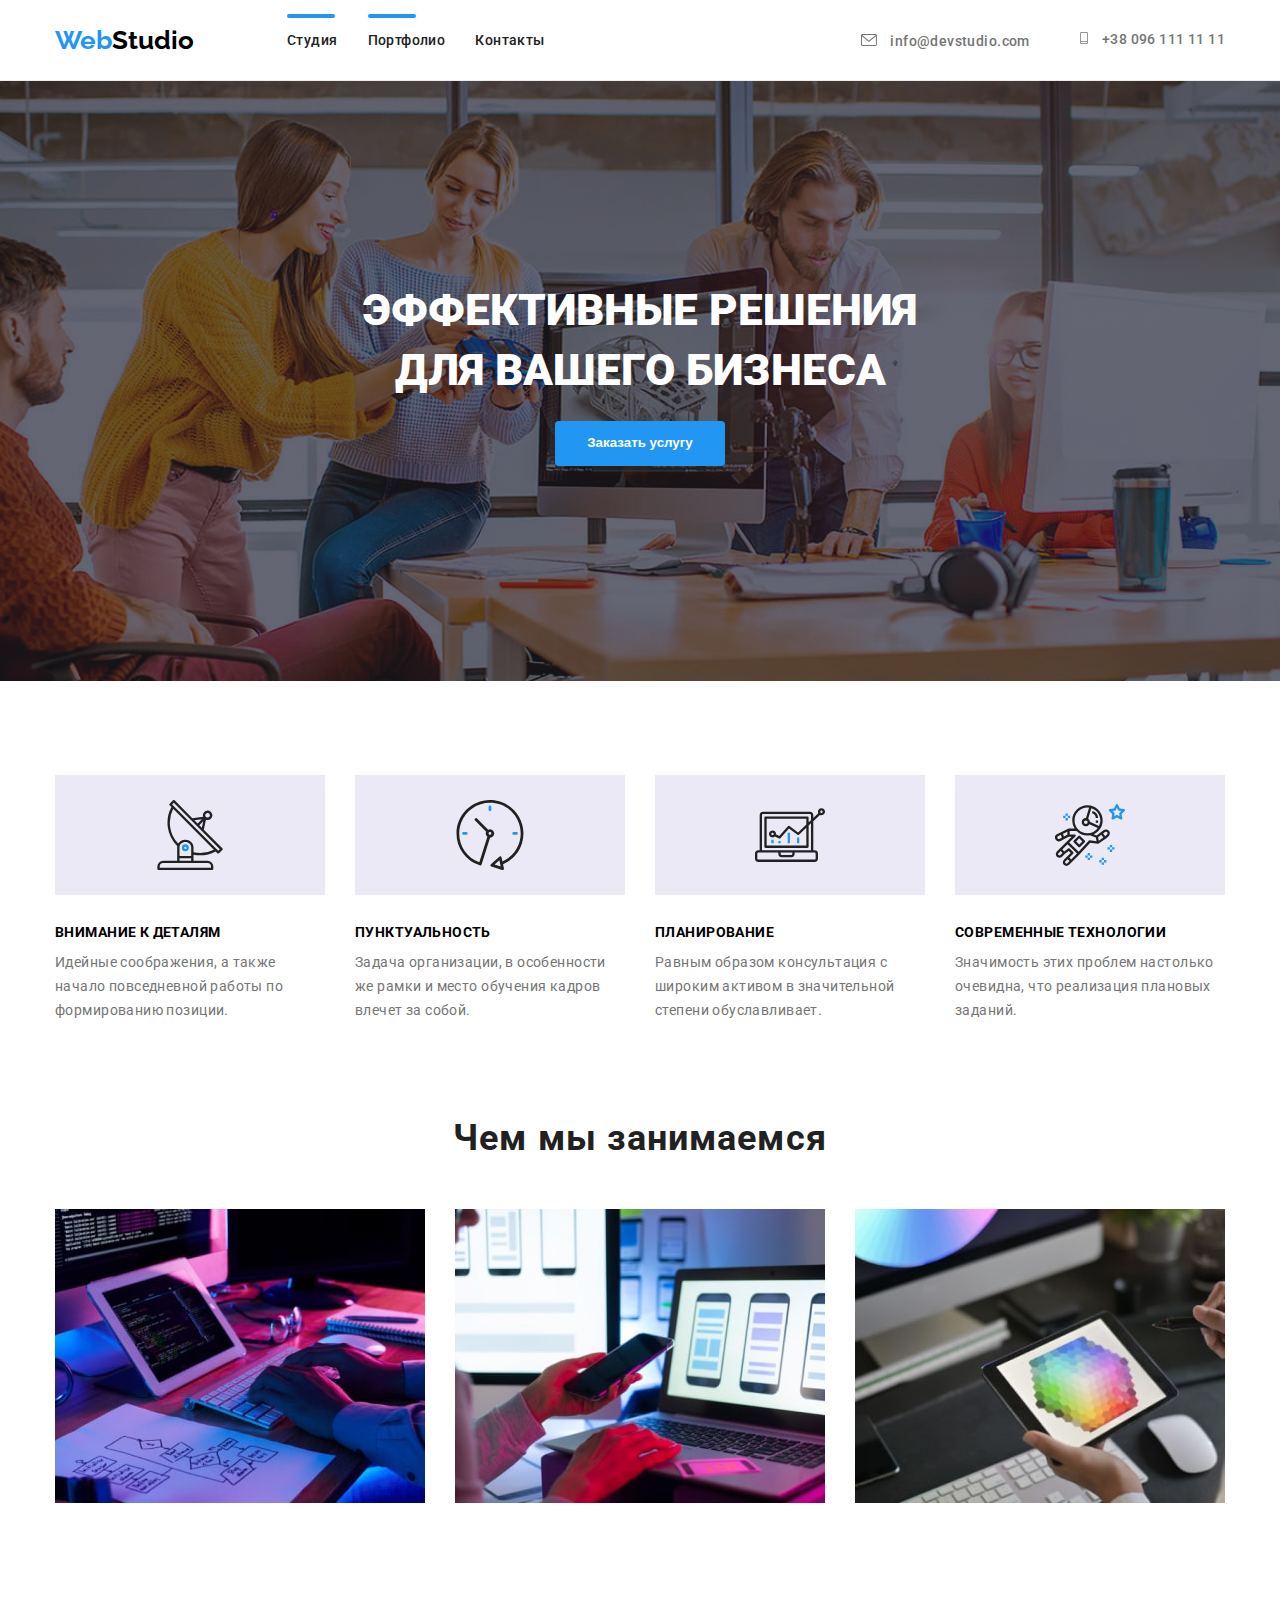
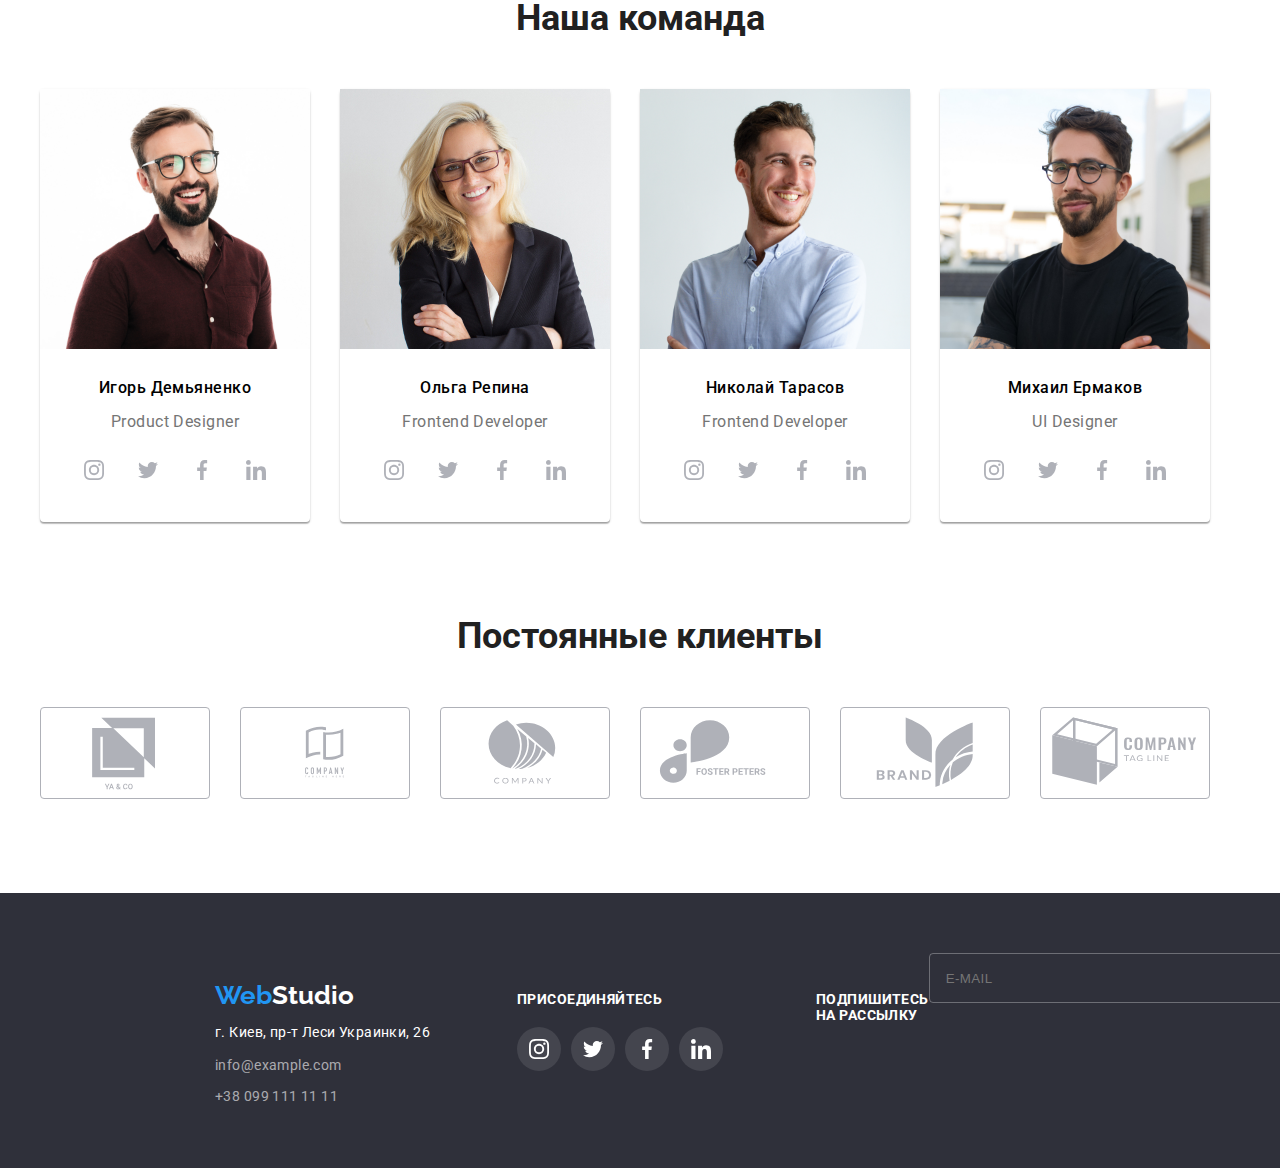
==== commit 68a746d9: "Подписка" ====
--- a/index.html
+++ b/index.html
@@ -308,7 +308,7 @@
     </main>
 
     <!--подвал-->
-    <section class="page-footer">
+    <footer class="page-footer">
       <div class="container-footer">
         <div class="footer-contact">
         <a class="logo link" href="" lang="en">Web<span class="footer-accent">Studio</span></a>
@@ -351,8 +351,33 @@
                 </li>
               </ul>
           </div>
-    </div>
-    </section>
+          <!--Подписка-->
+
+        <div class="subscribe">
+          <h2 class="footer-title">Подпишитесь на рассылку</h2>
+          <form action="#" class="form-subscribe">
+              <input type="e-mail" name="e-mail"
+              class="subscribe-input" placeholder="E-mail"/>
+          </form>
+
+          <div class="sign__button">
+            <button type="submit" class="button sign__footer-submit-button">
+              <span>Подписаться</span>
+              <svg width="24" height="24" class="sign__icon-letter">
+                <use href="./images4/icons.svg#icon-icon-send"></use>
+              </svg>
+            </button>
+          </div>
+        </div>
+      </div>
+    </footer>
+    </div>
+    </footer>
     </div>
   </body>
 </html>
+    </div>
+    </footer>
+    </div>
+  </body>
+</html>
--- a/css/styles.css
+++ b/css/styles.css
@@ -157,7 +157,7 @@
   height: 4px;
   margin: 0;
   position: absolute;
-  position: bottom 21px;
+  position: bottom -21px;
   left: 0;
   bottom: 10px;
   width: 48px;
@@ -1026,8 +1026,48 @@
   fill: var(--accent-color);
   transition: color 300ms linear;
 }
-
-/* .footer-social-link:hover.second-footer-icon,
-  .footer-social-link:focus.second-footer-icon{
-  fill: var(--accent-color);
-  }*/
+.subscribe{
+  display: -webkit-box;
+  display: -ms-flexbox;
+  display: flex;
+  -webkit-box-align: end;
+  -ms-flex-align: end;
+    align-items: flex-end;
+    margin-left: 93px;
+    margin-right: 0;
+}
+.form-subscribe{
+  display: block;
+  margin-top: 0px;
+  margin-bottom: 20px; 
+}
+.footer-title{
+  font-weight: 700;
+  font-size: 14px;
+  line-height: 16px;
+  letter-spacing: 0.03em;
+  text-transform: uppercase;
+  color: var(--main-title-color);
+  margin-bottom: 20px;
+}
+.subscribe-input {
+  display: inline-block;
+  align-items: center;
+  width: 358px;
+  min-height: 50px;
+  margin-top: 0px;
+  margin-bottom: 20px;
+  margin-right: 12px;
+  text-transform: uppercase;
+  letter-spacing: 0.03em;
+  padding: 15px 16px;
+  border-radius: 4px;
+  outline-style: none;
+  background-color: transparent;
+  border: 1px solid rgba(255,255,255,0.3);
+  color: rgba(255,255,255,0.3);
+  box-sizing: border-box;
+  filter: drop-shadow (0px 4px 4px rgba(0, 0, 0, 0.15));
+
+}
+
